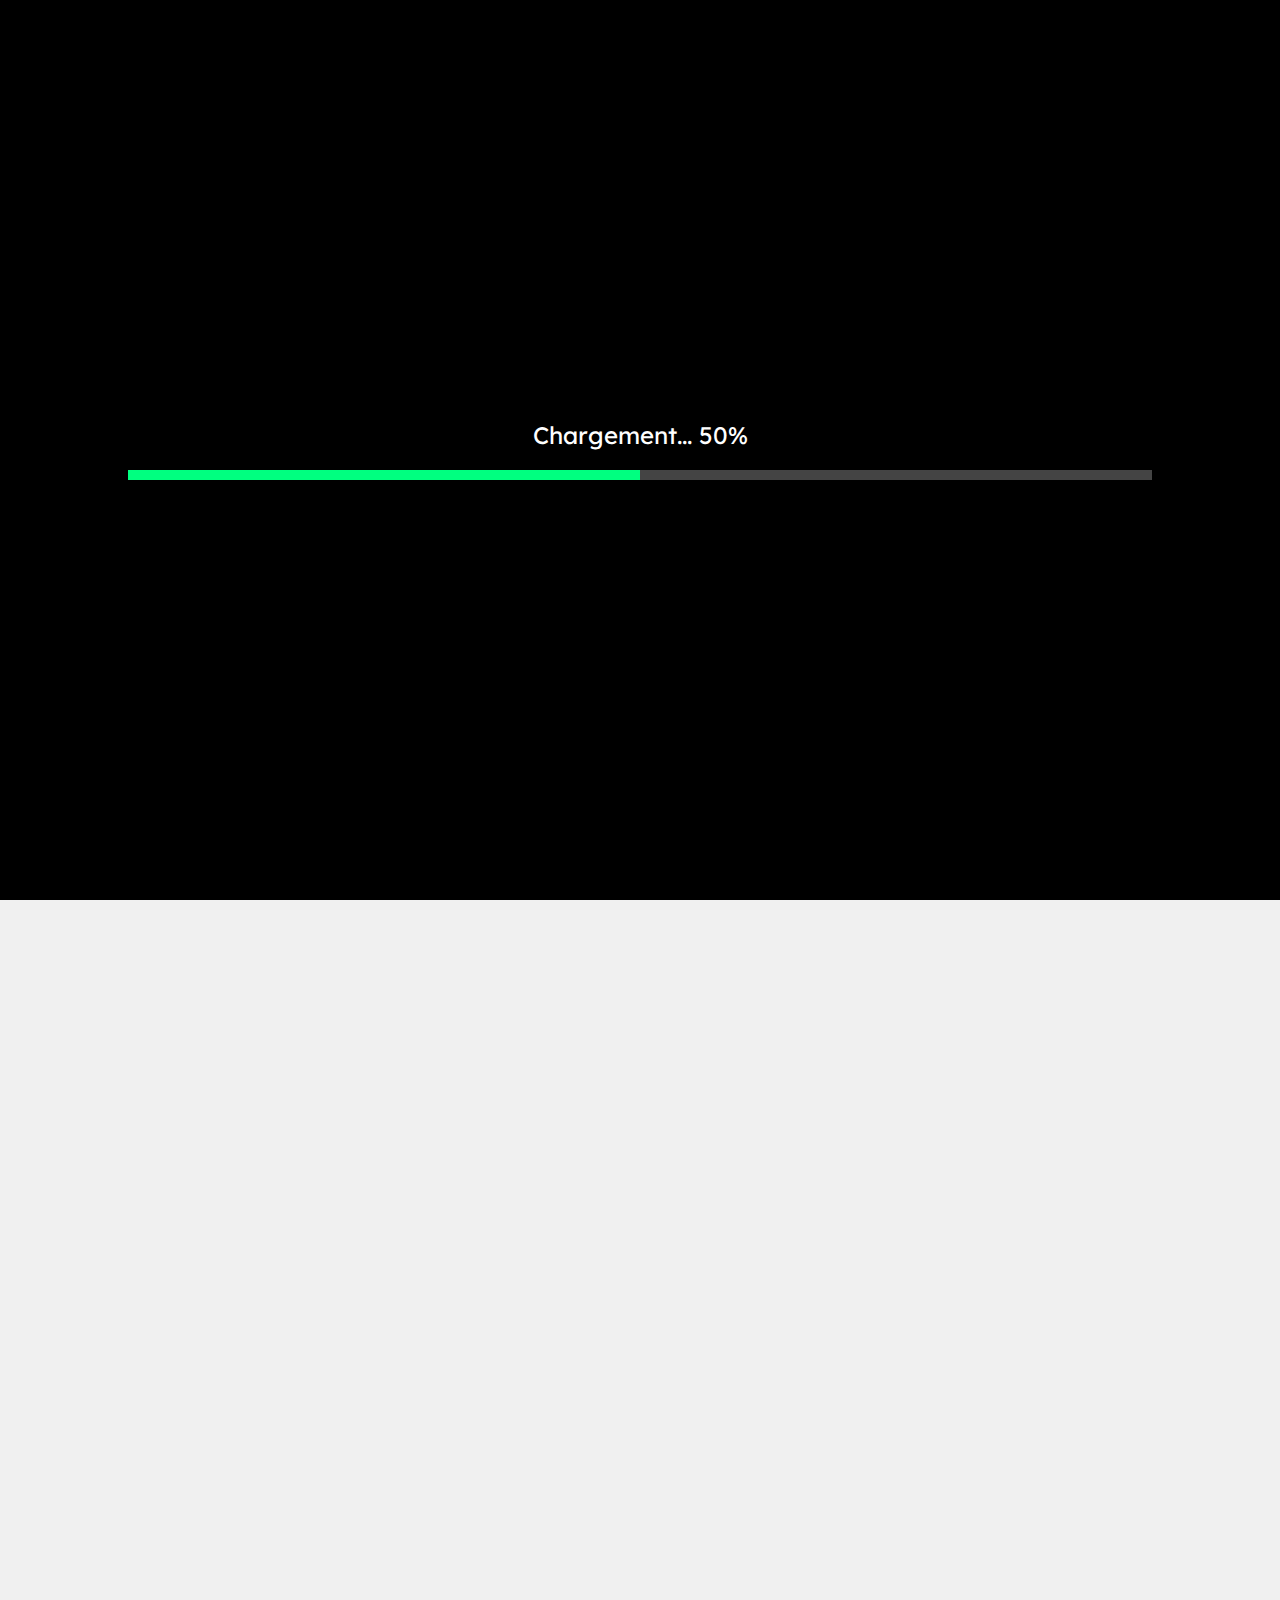
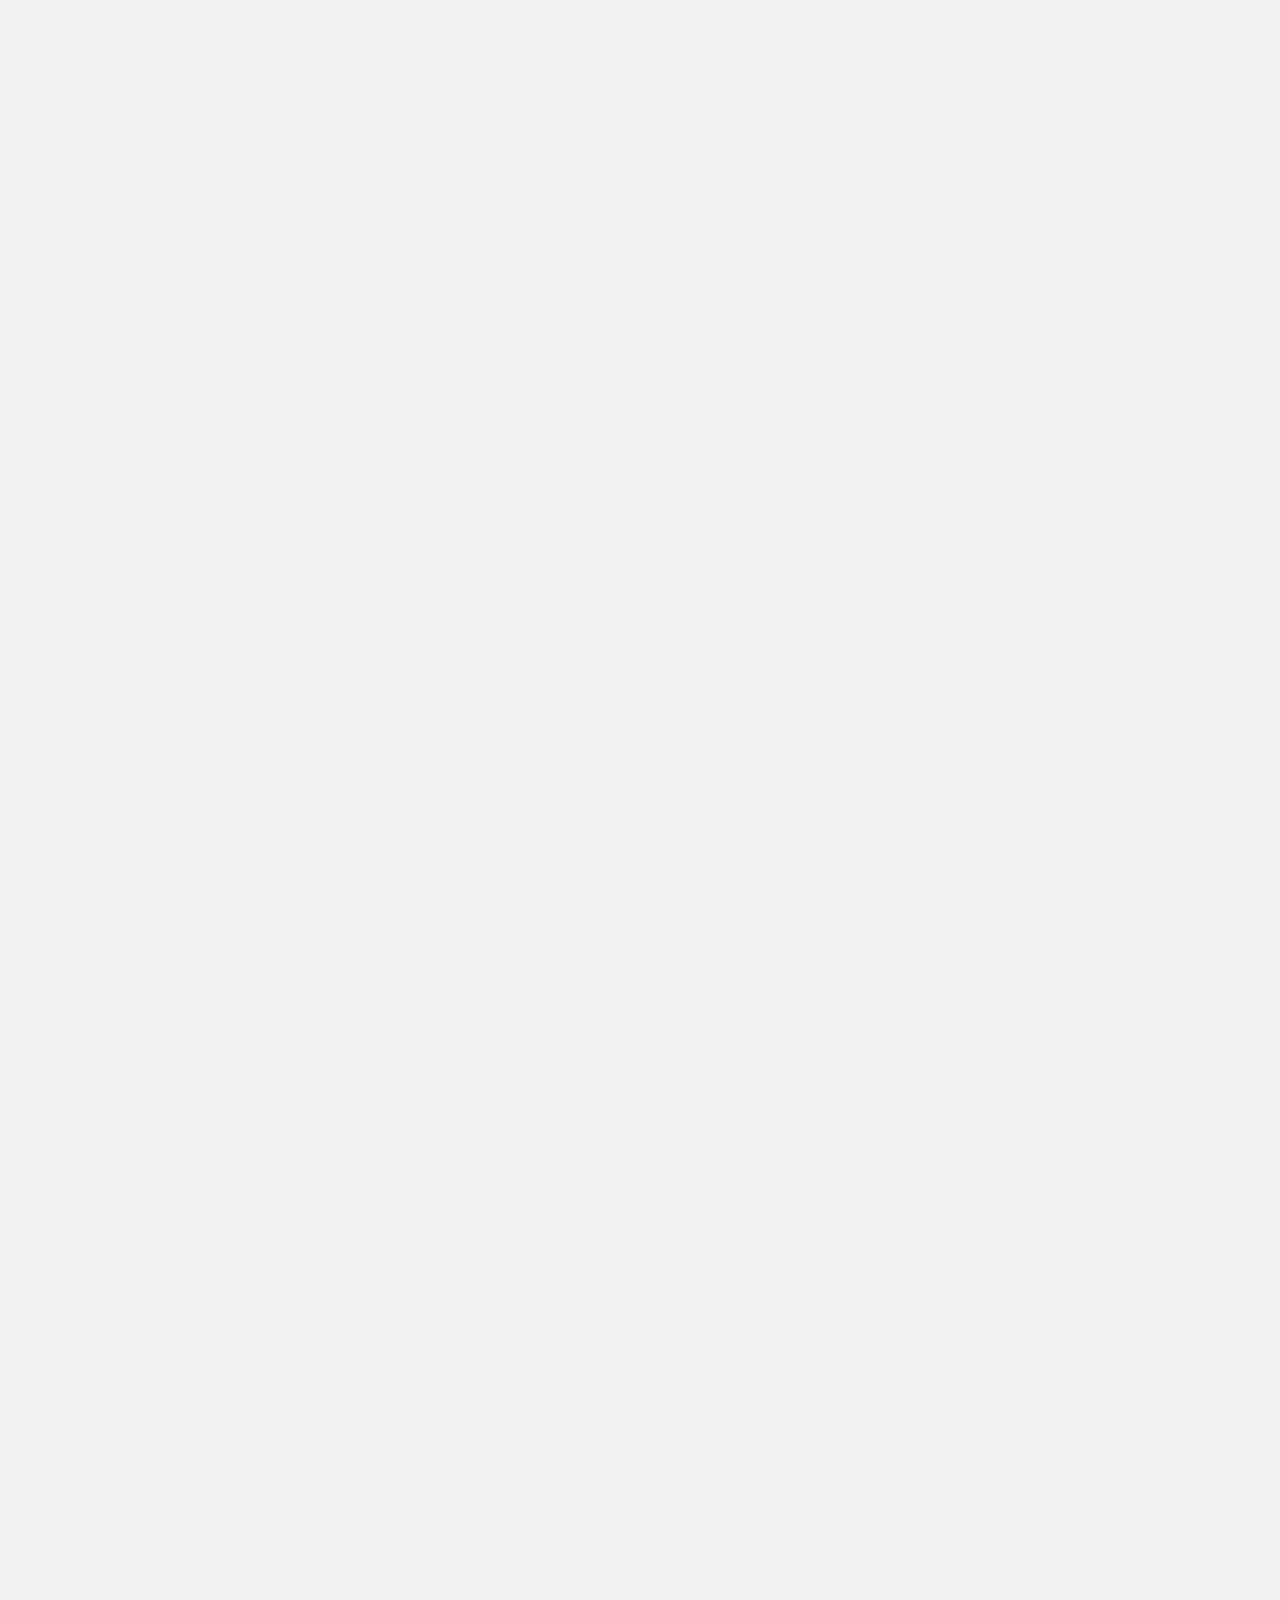
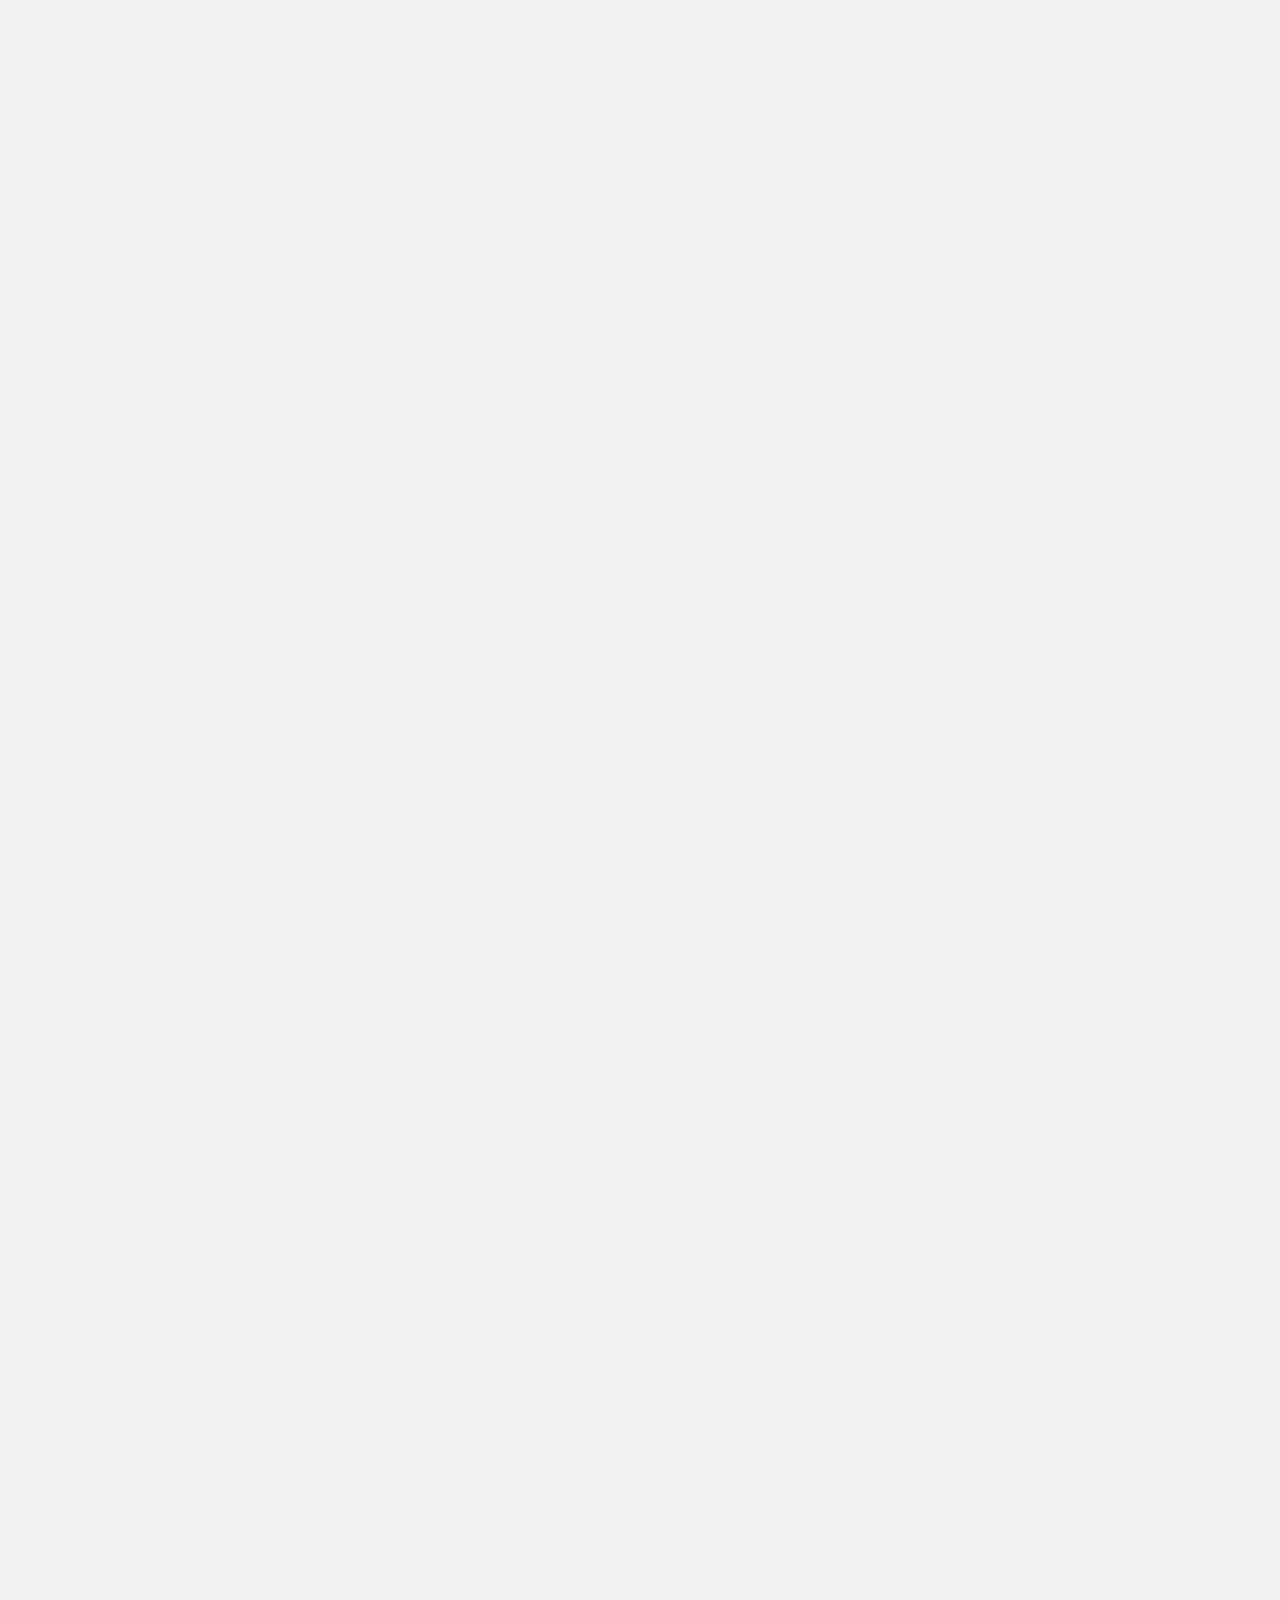
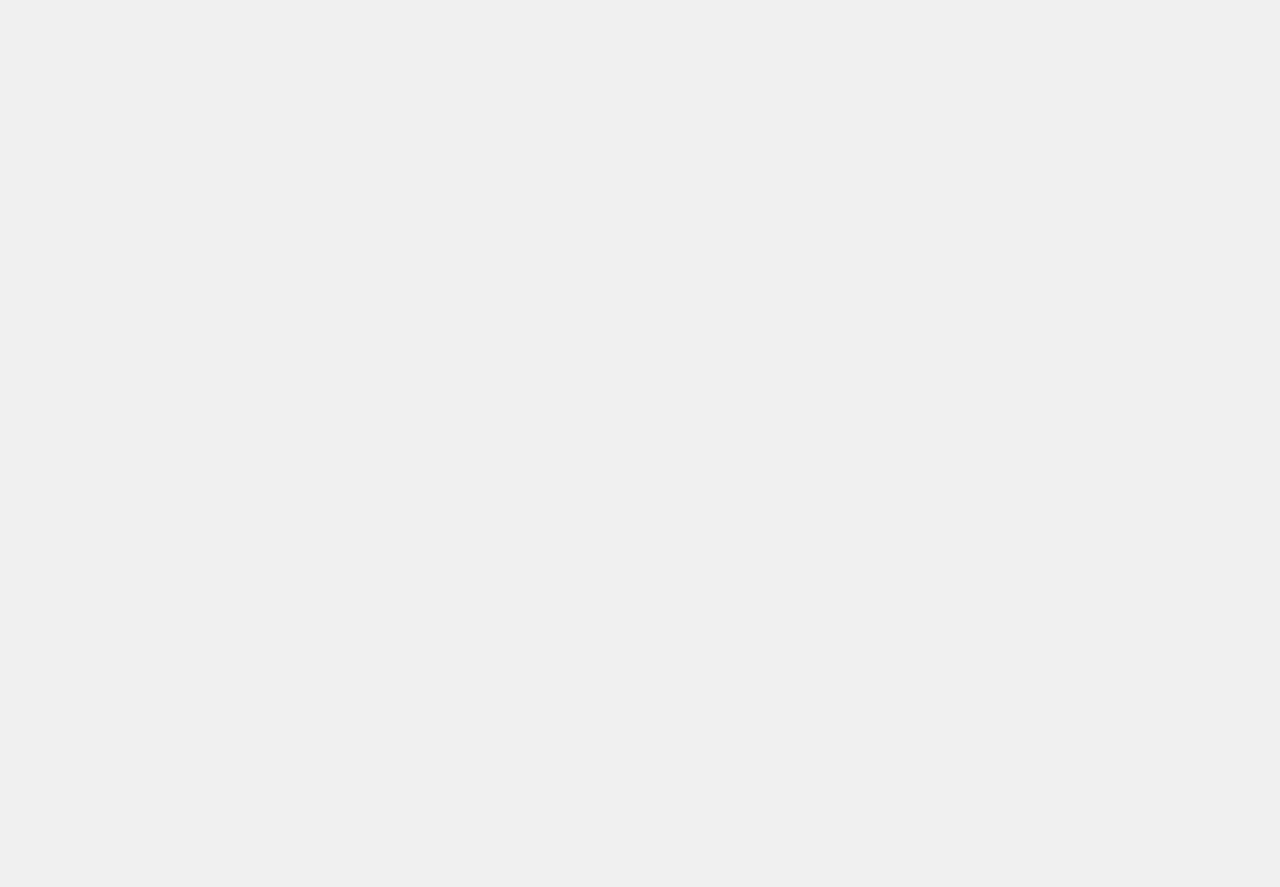
==== index.html @ e3a0e6e4 "Add: Initial commit of the Website" ====
<!DOCTYPE html>
<html lang="fr">
<head>
    <meta charset="UTF-8">
    <meta name="viewport" content="width=device-width, initial-scale=1.0">
    <title>Fraternity - Accueil</title>
    <link rel="stylesheet" href="style.css">
    <link href="https://fonts.googleapis.com/css2?family=Lexend:wght@400;700&display=swap" rel="stylesheet">
    <link href="https://cdnjs.cloudflare.com/ajax/libs/font-awesome/6.0.0-beta3/css/all.min.css" rel="stylesheet">
</head>
<body>
    <div class="loader">
        <div class="loading-text" id="loading-text">Chargement... 0%</div>
        <div class="loading-bar">
            <div class="loading-progress" id="loading-progress"></div>
        </div>
    </div>

    <header>
        <nav>
            <ul>
                <li><a href="index.html">Accueil</a></li>
                <li class ="dropdown">
                    <a href="javascript:void(0)" class="dropbtn">Réseaux<span class="arrow">v</span></a>
                    <div class="dropdown-content">
                        <a href="https://x.com/FRaternityGTA">Twitter</a>
                        <a href="https://www.youtube.com/@fraternityrp">YouTube</a>
                        <a href="https://discord.gg/fraternity">Discord</a>
                        <a href="https://www.tiktok.com/@fraternitygta?lang=fr">TikTok</a>
                    </div>
                </li>
                <li><a href="https://fraternity.tebex.io/">Boutique</a></li>
                <li><a href="patchnotes.html">Patch Notes <span class="new-indicator"></span></a></li>
                <li><a href="aides.html">Aides</a></li>
                <li><a href="https://top-serveurs.net/gta/frat">Votez pour nous !</a></li>
            </ul>
        </nav>
    </header>
    
    <main>
        <section id="video-section">
            <video id="bg-video" autoplay muted loop>
                <source src="frat.mp4" type="video/mp4">
                Votre navigateur ne supporte pas la vidéo.
            </video>
            <div class="home-content">
                <div class="home-text">
                    <h2 id="main-title">FRATERNITY V3</h2>
                    <p class="subtitle" id="subtitle">
                        <span class="hover-effect" id="create">Créez</span> - 
                        <span class="hover-effect" id="imagine">Imaginez</span> - 
                        <span class="hover-effect" id="play">Jouez</span>
                    </p>                    
                    <a href="https://discord.gg/fraternity" class="discord-button">DISCORD</a>
                </div>
                <div class="scroll-down">
                    <a href="#lore">V</a>
                </div>
            </div>
        </section>
        <section id="lore">
            <div class="lore-wrapper">
                <div class="lore-header">
                    <h1>Bienvenue à Fraternity</h1>
                    <p>FRaternity : Chronique d'une renaissance après le chaos</p>
                </div>
                <div class="lore-image">
                    <img src="image/jourgouv.png" alt="Image du Lore">
                </div>
                <div class="lore-text">
                    <p>FRaternity, autrefois une métropole <span class="green-text">florissante</span> et diversifiée, a vu sa prospérité bouleversée par la <span class="green-text">trahison</span> et la <span class="green-text">violence.</span> Nichée entre des collines majestueuses et une baie scintillante, la ville était le symbole d'une économie <span class="green-text">dynamique</span> et d'une riche diversité culturelle.</p>
                    <p>Le <span class="green-text">philantrope</span> Horacio Velasquez, qui avait initialement contribué à l'épanouissement de la ville, a révélé ses <span class="green-text">sombre</span> ambitions en orchestrant un <span class="green-text">coup d'État</span> sanglant contre les autorités de <span class="green-text">FRaternity</span>. Ce coup a plongé les quartiers d'affaires et culturels dans le <span class="green-text">chaos</span>, transformant la ville en un terrain de <span class="green-text">violence</span> et de <span class="green-text">criminalité</span>.</p>
                    <p>La réponse du <span class="green-text">gouvernement</span> français a été <span class="green-text">rapide</span> et <span class="green-text">impitoyable</span>. L'armée a été déployée pour rétablir l'ordre, et après des mois d'affrontements, une <span class="green-text">fragile paix</span> a été rétablie. Les quartiers ravagés ont commencé à se relever, mais la <span class="green-text">menace</span> de Velasquez, toujours en fuite, persiste.</p>
                    <p>Pour restaurer la <span class="green-text">stabilité</span>, le président Gautier a nommé de nouveaux <span class="green-text">dirigeants</span> intègres et <span class="green-text">expérimentés</span> pour remplacer ceux qui avaient été <span class="green-text">assassinés</span>. Ces nouveaux leaders ont mis en place des réformes substantielles pour <span class="green-text">renforcer</span> la sécurité, lutter contre la corruption et <span class="green-text">stabiliser</span> l'économie de la ville.</p>
                    <p>Dans un discours <span class="green-text">poignant</span>, le président Gautier a déclaré : "Nous tournons la page sur le sombre chapitre de notre histoire. Ensemble, nous <span class="green-text">reconstruirons</span> FRaternity, restaurerons son éclat et <span class="green-text">forgerons</span> un avenir de justice et de prospérité."</p>
                    <p>Alors que <span class="green-text">FRaternity</span> entame un nouveau chapitre, ses habitants se préparent à relever les défis de la reconstruction, avec l'espoir d'un <span class="green-text">avenir meilleur</span> malgré les cicatrices du passé.</p>
                </div>
            </div>
            <section id="features">
                <div class="feature-wrapper">
                    <div class="feature-box">
                        <img src="image/histoire.png" alt="Icone Histoire">
                        <h3>ÉCRIVEZ VOTRE PROPRE HISTOIRE...</h3>
                        <p>Et vivez-la avec toute la communauté de FRaternity! Créez des liens, fondez un groupe, grimpez les échelons : tout est possible ! Et n'oubliez pas, la seule limite au RP, c'est vous-même.</p>
                    </div>
                    <div class="feature-box">
                        <img src="image/event.png" alt="Icone Evènements">
                        <h3>DES ÉVÈNEMENTS RÉGULIERS</h3>
                        <p>Que vous fassiez partie de l'illégal ou du légal, des Aides sont organisés pour toutes et tous ! Le STAFF s'engage à donner aux citoyens tous le matériel nécessaire pour vos propres events !</p>
                    </div>
                </div>
                <div class="feature-wrapper">
                    <div class="feature-box">
                        <img src="image/metier.png" alt="Icone Métiers">
                        <h3>DES MÉTIERS LÉGAUX FRANÇAIS</h3>
                        <p>La Police Nationale, les médecins du SAMU, les Sapeurs-Pompiers. Des métiers d'exception pour vous protéger, vous soigner, vous secourir, vous aider dans votre vie quotidienne.</p>
                    </div>
                    <div class="feature-box">
                        <img src="image/veh.png" alt="Icone Véhicules">
                        <h3>DES VÉHICULES EXCLUSIFS</h3>
                        <p>Profitez de véhicules exclusifs au serveur, modélisés et développés pour vos yeux et votre expérience RP ! Retrouvez nos différents véhicules au concess, en occasion ou dans nos boutiques !</p>
                    </div>
                </div>
                <section id="why-choose">
                    <div class="why-header">
                        <h2>Pourquoi choisir Fraternity ?</h2>
                        <p>Pourquoi choisir notre serveur GTA RP FiveM ?</p>
                    </div>
                    <div class="why-content">
                        <p>Chers passionnés de GTA et de Roleplay,</p>
                        <p>Si vous êtes à la recherche d'une expérience immersive et unique dans l'univers de GTA RP, notre serveur est l'endroit idéal pour vous. Voici pourquoi vous devriez nous choisir :</p>
                        <ul>
                            <li class="why-item left">
                                <div class="why-text">
                                    <h3>1. Une Communauté Accueillante et Active</h3>
                                    <p>Nous sommes fiers de notre communauté chaleureuse et dynamique. Ici, chaque joueur est accueilli comme un membre de la famille. Que vous soyez un vétéran du RP ou un débutant, vous trouverez toujours du soutien et des partenaires de jeu prêts à partager des aventures inoubliables.</p>
                                    <h3>2. Des Règles Claires et Justes</h3>
                                    <p>Nos règles sont conçues pour garantir une expérience de jeu équilibrée et agréable pour tous. Nous nous engageons à maintenir un environnement respectueux où chacun peut s'amuser sans subir de comportements toxiques ou perturbateurs. Notre équipe de modération est réactive et impartiale, toujours prête à intervenir en cas de besoin.</p>
                                    <h3>3. Un Gameplay Immersif et Varié</h3>
                                    <p>Notre serveur offre une large gamme d'activités et de métiers pour satisfaire toutes les envies. Que vous souhaitiez être un policier dévoué, un médecin secouriste, un entrepreneur prospère, ou même un criminel audacieux, les possibilités sont infinies. Chaque rôle est soigneusement intégré pour offrir une immersion totale et réaliste.</p>
                                </div>
                                <div class="why-image">
                                    <img src="image/comm.png" alt="Communauté Accueillante et Gameplay">
                                </div>
                            </li>
                            <li class="why-item right">
                                <div class="why-image">
                                    <img src="image/aidess.png" alt="Aides et Développement">
                                </div>
                                <div class="why-text">
                                    <h3>4. Des Aides Réguliers et Exclusifs</h3>
                                    <p>Nous organisons régulièrement des Aides spéciaux qui enrichissent l'expérience de jeu et renforcent les liens au sein de la communauté. Qu'il s'agisse de compétitions, de fêtes de quartier, ou de missions scénarisées, il y a toujours quelque chose d'excitant à vivre sur notre serveur.</p>
                                    <h3>5. Un Développement Constant et Innovant</h3>
                                    <p>Nous sommes constamment à l'écoute de notre communauté pour améliorer et enrichir le serveur. Nos développeurs travaillent sans relâche pour ajouter de nouvelles fonctionnalités, corriger les bugs et proposer des mises à jour régulières. Vous pouvez compter sur nous pour garder le serveur à la pointe de l'innovation dans le monde de GTA RP.</p>
                                    <h3>6. Des Graphismes et Performances Optimisés</h3>
                                    <p>Nous avons optimisé notre serveur pour offrir les meilleures performances possibles, avec des graphismes améliorés et une stabilité remarquable. Vous pourrez profiter pleinement de vos sessions de jeu sans interruptions ou lag, même lors des moments les plus intenses.</p>
                                </div>
                            </li>
                        </ul>
                        <p>En conclusion, choisir notre serveur GTA RP, c'est rejoindre une aventure palpitante au sein d'une communauté soudée, où chaque jour apporte son lot de surprises et de défis. Nous avons hâte de vous accueillir et de partager avec vous des moments mémorables.</p>
                        <p>À très bientôt sur notre serveur !</p>
                        <p>L'équipe de Fraternity.</p>
                    </div>
                </section>               
            </section>            
        </section>
    </main>
    
    <footer>
        <p>&copy; 2024 Fraternity. Tous droits réservés. Développé par Zheeyr.</p>
    </footer>

    <button id="back-to-top" title="Retour en haut"><i class="fas fa-arrow-up"></i></button>
    <script src="script.js"></script>
</body>
</html>
---- style.css ----
html, body {
    font-family: 'Lexend', sans-serif;
    margin: 0;
    padding: 0;
    width: 100%;
    height: 100%;
    overflow-x: hidden;
    background-color: #f0f0f0;
    color: #333;
    scroll-behavior: smooth;
}

body {
    overflow-y: auto;
    overflow-x: hidden;
}

body, html {
    overflow-x: hidden;
}

header {
    background-color: rgba(51, 51, 51, 0);
    color: #fff;
    padding: 30px;
    text-align: center;
    position: fixed;
    top: 0;
    width: 100%;
    left: 0;
    right: 0;
    z-index: 1000;
    margin: 0;
}

nav ul {
    list-style-type: none;
    padding: 0;
    margin: 0;
}

nav ul li {
    display: inline;
    margin: 0 20px;
    position: relative;
}

nav ul li a {
    color: #fff;
    text-decoration: none;
    padding: 5px 0;
    position: relative;
}

nav ul li a::after {
    content: "";
    position: absolute;
    left: 0;
    right: 0;
    bottom: 0;
    height: 2px;
    background-color: #00ff80;
    opacity: 0;
    transform: scaleX(0);
    transition: opacity 0.3s, transform 0.3s;
}

nav ul li a:hover::after {
    opacity: 1;
    transform: scaleX(1);
}

main {
    margin: 0;
    padding: 80px 0 0;
    padding-top: 80px;
    position: relative;
    z-index: 2;
    display: flex;
    flex-direction: column;
    align-items: center;
    width: 100%; 
    box-sizing: border-box;
    overflow-x: hidden;
}


footer {
    background-color: rgba(51, 51, 51, 0);
    color: #fff;
    text-align: center;
    padding: 10px;
    position: relative;
    width: 100%;
    bottom: 0;
    z-index: 1000;
    box-sizing: border-box;
}

#home {
    position: relative;
    text-align: center;
    color: white;
    min-height: 100vh;
    margin: 0;
    padding: 0;
    overflow: hidden; 
    display: flex;
    flex-direction: column;
    justify-content: center;
}

.home-content {
    display: flex;
    flex-direction: column;
    justify-content: center;
    align-items: center;
    height: 100vh;
    box-sizing: border-box;
    animation: slideIn 1s ease-out;
    position: relative;
    z-index: 2;
}

.home-text {
    text-align: center;
}

.home-text h2 {
    font-size: 72px;
    margin: 0;
    color: white;
}

.home-text .subtitle {
    font-size: 36px;
    margin-top: 10px;
    color: white;
    z-index: 1000;
}

.home-video {
    display: flex;
    justify-content: center;
    align-items: center;
    z-index: 3;
}

.home-video video {
    width: 100%;
    height: auto;
    max-width: 100%;
    max-height: 100%;
}

#home::before {
    content: "";
    position: absolute;
    top: 0;
    left: 0;
    right: 0;
    bottom: 0;
    filter: blur(5px);
    z-index: 1;
}

.discord-button {
    font-size: 24px;
    margin-top: 20px;
    padding: 15px 30px;
    color: white;
    display: inline-block;
    background-color: rgba(0,0,0,0);
    text-decoration: none;
    border: 2px solid white; 
    border-radius: 30px;
    transition: background-color 0.3s ease, transform 0.3s ease, border-color 0.3s ease;
    text-align: center;
    position: relative;
    transform: translateY(-50%);
}

.discord-button:hover {
    background-color: rgb(23, 171, 135, 0.5);
    border-color: rgba(255, 255, 255, 1);
}

.discord-button:active
{
    background-color: rgba(255, 255, 255, 0.3);
    transform: scale(0.95);
}

.dropdown .dropbtn {
    cursor: pointer;
}

.dropdown .arrow {
    display: inline-block;
    margin-left: 5px;
    transition: transform 0.3s;
}

.dropdown-content {
    display: none;
    position: absolute;
    background-color: #333;
    min-width: 50px;
    top: 100%;
    left: 0;
    box-shadow: 0px 8px 16px 0px rgba(0,0,0,0.2);
    z-index: 1;
    width: auto;
    white-space: nowrap;
}

.dropdown-content a {
    color: white;
    padding: 12px 16px;
    text-decoration: none;
    display: block;
}

.dropdown-content a:hover {
    background-color: #575757;
}

.dropdown-content.show {
    display: block;
}

.dropdown .arrow.up {
    transform: rotate(180deg);
}

.dropdown:hover .dropdown-content {
    display: block;
}

.dropdown:hover .arrow {
    transform: rotate(180deg);
}

.dropdown .arrow {
    display: inline-block;
    margin-left: 5px;
    transition: transform 0.3s;
}

.new-indicator {
    display: inline-block;
    width: 10px;
    height: 10px;
    background-color: #03e775;
    border-radius: 50%;
    margin-left: 5px;
    position: relative;
    z-index: 2;
}

.new-indicator::before {
    content: '';
    position: absolute;
    top: 50%;
    left: 50%;
    width: 10px;
    height: 10px;
    margin-top: -7px;
    margin-left: -7px;
    border: 2px solid #00ff80;
    border-radius: 50%;
    opacity: 0;
    animation: pulse 1.5s infinite;
    pointer-events: none;
    z-index: 1;
}

.scroll-down {
    margin-top: 30px;
}

.scroll-down a {
    display: block;
    margin-top: 20px;
    font-size: 80px;
    color: white;
    text-decoration: none;
    animation: bounce 2s infinite;
    transition: color 0.3s ease-in-out;
}

.scroll-down a:hover {
    color: #00ff80;
}

.scroll-arrow {
    font-size: 45px;
    color: white;
    text-decoration: none;
    animation: bounce 2s infinite;
}

.scroll-arrow:hover {
    color: #00ff80;
}

#video-content {
    position: relative;
    text-align: center;
    color: white;
    height: 100vh;
    margin: 0;
    padding: 0;
    overflow: hidden;
    display: flex;
    flex-direction: column;
    justify-content: center;
    align-items: center;
}

#video-section {
    position: relative;
    text-align: center;
    color: white;
    min-height: 100vh;
    margin: 0;
    padding: 0;
    overflow: hidden;
    display: flex;
    flex-direction: column;
    justify-content: center;
    align-items: center;
    width: 100%;
    box-sizing: border-box;
}

#bg-video {
    position: fixed;
    top: 0;
    left: 0;
    width: 100%;
    height: 100%;
    object-fit: cover;
    z-index: -1;
    filter: blur(3px);
}

#lore {
    position: relative;
    background-color: #0f0f12;
    padding: 30px 10px;
    color: #fff;
    text-align: center;
    width: 90%;
    box-sizing: border-box;
    margin: 0 auto 50px auto;
    display: flex;
    flex-direction: column;
    align-items: center;
    border-radius: 20px;
    overflow: hidden;
    box-shadow: 0 0 10px rgba(0, 255, 128, 0.5), 0 0 20px rgba(0, 255, 128, 0.3);
}

#lore::before, #lore::after {
    content: '';
    position: absolute;
    width: 100%;
    height: 100%;
    border: 2px solid transparent;
    border-radius: 20px;
    box-sizing: border-box;
}

#lore::before {
    top: 0;
    left: 0;
    border-top: 2px solid #00ff80;
    border-left: 2px solid #00ff80;
    animation: borderAnimationTop 10s ease-in-out infinite;
}

#lore::after {
    bottom: 0;
    right: 0;
    border-bottom: 2px solid #00ff80;
    border-right: 2px solid #00ff80;
    animation: borderAnimationBottom 10s ease-in-out infinite;
}

@keyframes borderAnimationTop {
    0%, 25% {
        width: 0;
        height: 0;
    }
    50% {
        width: 100%;
        height: 0;
    }
    75%, 100% {
        width: 100%;
        height: 100%;
    }
}

@keyframes borderAnimationBottom {
    0%, 25% {
        width: 0;
        height: 0;
    }
    50% {
        width: 0;
        height: 100%;
    }
    75%, 100% {
        width: 100%;
        height: 100%;
    }
}

.lore-wrapper {
    max-width: 1200px;
    width: 100%;
    margin: 0 auto;
    box-sizing: border-box;
    padding: 20px;
    display: flex;
    flex-direction: column;
    align-items: center;
    border-radius: 20px;
}

.lore-header {
    margin-bottom: 30px;
    text-align: center;
}

.lore-header h1, .lore-header p {
    color: #ffffff;
}

.lore-content {
    width: 100%;
    max-width: 1200px;
    margin: 0 auto;
}

.lore-content p {
    font-size: 18px;
    line-height: 1.6;
}

.lore-content h2 {
    font-size: 48px;
    margin-bottom: 20px;
}

.lore-image {
    margin: 20px 0;
}

.lore-image img {
    max-width: 100%;
    height: auto;
    border-radius: 20px;
}

.lore-text {
    max-width: 800px;
    width: 100%;
    text-align: left;
    font-size: 18px;
    line-height: 1.6;
    color: #ffffff;
    margin: 0 auto;
}

.lore-text p {
    line-height: 1.6;
    margin-bottom: 20px;
}

.green-text {
    color: #00ff80;
}

/* PATCH NOTES  */

body.patchnotes {
    background-color: #0f0f12;
    color: #ffffff;
    font-family: 'Lexend', sans-serif;
    margin: 0;
    padding: 0;
}

#patch-notes {
    text-align: center;
}

.patch-intro {
    margin-bottom: 20px;
    font-size: 18px;
    max-width: 800px;
    margin: 0 auto 20px auto;
}

.patch-list {
    display: flex;
    flex-wrap: wrap;
    justify-content: center;
    gap: 20px;
}

.patch-item {
    background-color: rgb(34, 34, 34);
    padding: 20px;
    border-radius: 10px;
    width: 45%;
    max-width: 400px;
    text-align: left;
    box-shadow: 0 4px 8px rgba(0,0,0,0.1);
    display: flex;
    flex-direction: column;
    gap: 10px;
    overflow: hidden;
    cursor: pointer;
}

.patch-item img {
    width: 100%;
    border-radius: 10px;
    transition: transform 0.3s ease;
}

.patch-item:hover img {
    transform: scale(1.05);
}

.patch-item .meta {
    display: flex;
    align-items: center;
    font-size: 12px;
    color: #c9c9c9;
    text-transform: uppercase;
    font-weight: bold;
}

.patch-item .meta .dot {
    width: 4px;
    height: 4px;
    background-color: rgb(0, 255, 98);
    border-radius: 50%;
    margin: 0 10px;
}

.patch-item h2 {
    margin: 0;
    font-size: 20px;
    color: #ffffff;
}

.patch-item p {
    margin: 5px 0;
    color: #ffffff;
}

.highlight-green {
    background-color: #00ff00;
    color: #333;
    padding: 2px 4px;
    border-radius: 4px;
    display: inline-block;
}

.modal {
    display: none; 
    position: fixed; 
    z-index: 1000; 
    left: 0;
    top: 0;
    width: 100%;
    height: 100%;
    overflow: auto;
    background-color: rgba(0, 0, 0, 0.8);
    align-items: center;
    justify-content: center;
    padding: 20px;
    box-sizing: border-box;
    animation-duration: 0.3s;
    animation-fill-mode: both;
}

.modal-content {
    background-color: #181818;
    margin: auto;
    padding: 20px;
    border: 1px solid #004e11;
    width: 80%;
    max-width: 600px;
    border-radius: 10px;
    position: relative;
}

.green-text p {
    color: #00ff00;
}

.blue-text {
    color: rgb(0, 0, 94);
}

.white-text {
    color: #fff;
}

.red-text {
    color: #f00;
}


.intro-section {
    background-color: #0f0f12;
    text-align: center;
    color: white;
}

.intro-title {
    font-size: 48px;
    font-weight: bold;
    margin-bottom: 20px;
}

.intro-description {
    font-size: 18px;
    line-height: 1.6;
    max-width: 800px;
    margin: 0 auto;
    color: #ffffff;
}

body.aides {
    background-color: #1d1d1d;
    color: white;
    font-family: 'Lexend', sans-serif;
}

.help-section {
    max-width: 800px;
    margin: 0 auto;
}

.help-title {
    text-align: center;
    font-size: 36px;
    margin-bottom: 30px;
}

.accordion-header {
    background: #2d2d2d;
    color: #fff;
    cursor: pointer;
    padding: 15px;
    width: 100%;
    text-align: left;
    border: none;
    outline: none;
    transition: background 0.3s ease;
    position: relative;
    display: flex;
    justify-content: space-between;
    align-items: center;
    text-align: center;
}

.accordion-header:hover {
    background: #3d3d3d;
}

.accordion-header[aria-expanded="true"] {
    background: #444;
}

.icon {
    font-size: 20px;
    transition: transform 0.3s ease;
}

.accordion-header[aria-expanded="true"] .icon {
    transform: rotate(45deg);
}

.accordion-content {
    max-height: 0;
    overflow: hidden;
    transition: max-height 0.3s ease;
    background: #2d2d2d;
    padding: 0 15px;
}

.accordion-content p {
    margin: 15px 0;
}

.accordion-item .accordion-header[aria-expanded="true"] + .accordion-content {
    max-height: 200px;
    padding: 15px;
}

.accordion-content ul {
    list-style-type: disc;
    padding-left: 20px;
    margin: 10px 0;
}

.accordion-content ul ul {
    list-style-type: circle;
    padding-left: 20px;
}

.accordion-content ul ul ul {
    list-style-type: square;
    padding-left: 20px;
}

/* Barre de recherche */
.search-bar {
    display: flex;
    justify-content: center;
    margin-bottom: 20px;
}

.search-bar input {
    padding: 10px;
    font-size: 16px;
    border: 1px solid #ccc;
    border-radius: 5px 0 0 5px;
    width: 300px;
}

.search-bar button {
    padding: 10px;
    font-size: 16px;
    background-color: #333;
    color: white;
    border: 1px solid #333;
    border-radius: 0 5px 5px 0;
    cursor: pointer;
}

.search-bar button:hover {
    background-color: #555;
}

.help-discord {
    margin-top: 20px;
    text-align: center;
}

.help-discord a {
    display: inline-block;
    padding: 10px 20px;
    background-color: #7289da;
    color: white;
    text-decoration: none;
    border-radius: 5px;
    transition: background-color 0.3s ease;
}

.help-discord a:hover {
    background-color: #5b6eae;
}

#back-to-top {
    display: none;
    position: fixed;
    bottom: 20px;
    right: 20px;
    z-index: 100;
    border: none;
    outline: none;
    background-color: #333;
    color: white;
    cursor: pointer;
    padding: 10px;
    border-radius: 5px;
    font-size: 18px;
    transition: opacity 0.3s, transform 0.3s;
}

#back-to-top:hover {
    background-color: #555;
    transform: scale(1.1);
}

#back-to-top i {
    font-size: 18px;
}

@keyframes modalFadeIn {
    from {
        opacity: 0;
        transform: translateY(-50px);
    }
    to {
        opacity: 1;
        transform: translateY(0);
    }
}

@keyframes modalFadeOut {
    from {
        opacity: 1;
        transform: translateY(0);
    }
    to {
        opacity: 0;
        transform: translateY(-50px);
    }
}


.modal-background {
    position: absolute;
    top: 0;
    left: 0;
    right: 0;
    bottom: 0;
    background-size: cover;
    background-position: center;
    filter: blur(10px);
    z-index: -1;
}

.modal-image {
    width: 100%;
    max-height: 300px;
    object-fit: cover;
    margin-bottom: 20px;
}

.modal.show {
    display: flex;
    animation-name: modalFadeIn;
}

.modal.hide {
    animation-name: modalFadeOut;
}

.close {
    color: #aaa;
    float: right;
    font-size: 28px;
    font-weight: bold;
}

.close:hover,
.close:focus {
    color: black;
    text-decoration: none;
    cursor: pointer;
}

.underline-green {
    text-decoration: underline;
    text-decoration-color: #00ff00;
    text-decoration-thickness: 2px;
}

.loader {
    position: fixed;
    top: 0;
    left: 0;
    width: 100%;
    height: 100%;
    background-color: rgb(0, 0, 0);
    display: flex;
    justify-content: center;
    align-items: center;
    flex-direction: column;
    z-index: 9999;
    opacity: 1;
    transition: opacity 1s ease;
}

.loader.hidden {
    opacity: 0;
}
.loading-text {
    font-size: 24px;
    color: white;
    margin-bottom: 20px;
}

.loading-bar {
    width: 80%;
    height: 10px;
    background-color: #444;
    position: relative;
    overflow: hidden;
}

.loading-progress {
    height: 100%;
    width: 0;
    background-color: #00ff80;
    transition: width 0.1s ease-in-out;
}

#main-title {
    opacity: 0;
    transform: translateX(-100%);
    animation: fadeInSlideRight 3s forwards;
}

#subtitle {
    opacity: 0;
    transform: translateY(100%);
    animation: fadeInSlideUp 3s forwards;
    animation-delay: 1s;
}

.hover-effect {
    transition: color 0.3s ease, box-shadow 0.3s ease;
}

#subtitle .hover-effect:hover#create {
    color: blue;
    text-shadow: 0 0 5px #00004b80, 0 0 10px #00004b80, 0 0 15px #00004b80, 0 0 20px #00004b80;
}

#subtitle .hover-effect:hover#imagine {
    color: white;
    text-shadow: 0 0 5px rgba(255, 255, 255, 1), 0 0 10px rgba(255, 255, 255, 1), 0 0 15px rgba(255, 255, 255, 1), 0 0 20px rgba(255, 255, 255, 1);
}

#subtitle .hover-effect:hover#play {
    color: red;
    text-shadow: 0 0 5px #8a010180, 0 0 10px #8a010180, 0 0 15px #8a010180, 0 0 20px #8a010180;
}

#features {
    padding: 50px 0;
    background-color: #0f0f12;
    color: #fff;
    text-align: center;
    width: 90%;
    box-sizing: border-box;
    margin: 0 auto;
    display: flex;
    flex-direction: column;
    align-items: center;
    border-radius: 20px;
    overflow: hidden;
}


.feature-wrapper {
    display: flex;
    flex-wrap: wrap;
    justify-content: space-around;
    margin: 20px 0;
}

.feature-box {
    background-color: #1a1a1d;
    padding: 20px;
    margin: 10px;
    border-radius: 10px;
    width: 45%;
    box-sizing: border-box;
}

.feature-box img {
    width: 120px;
    height: 120px;
    margin-bottom: 5px;
}

.feature-box h3 {
    font-size: 20px;
    margin-bottom: 5px;
    text-transform: uppercase;
}

.feature-box p {
    font-size: 16px;
    line-height: 1.5;
}

#why-choose {
    background-color: #1a1a1d;
    padding: 50px 20px;
    color: #fff;
    text-align: left;
    width: 90%;
    box-sizing: border-box;
    margin: 50px auto;
    border-radius: 20px;
    box-shadow: 0 0 15px rgba(0, 0, 0, 0.5);
}

.why-header {
    text-align: center;
    margin-bottom: 30px;
}

.why-header h2 {
    font-size: 36px;
    margin-bottom: 10px;
}

.why-header p {
    font-size: 20px;
}

.why-content {
    font-size: 18px;
    line-height: 1.6;
}

.why-content ul {
    list-style-type: none;
    padding: 0;
}

.why-content ul li.why-item {
    display: flex;
    flex-direction: row;
    margin-bottom: 40px;
    align-items: center;
}

.why-content ul li.why-item.left .why-text {
    order: 1;
    margin-right: 20px;
    flex: 2;
}

.why-content ul li.why-item.left .why-image {
    order: 2;
    flex: 1;
}

.why-content ul li.why-item.right .why-text {
    order: 2;
    margin-left: 20px;
    flex: 2;
}

.why-content ul li.why-item.right .why-image {
    order: 1;
    flex: 1;
}

.why-text h3 {
    font-size: 24px;
    margin-bottom: 5px;
    color: #00ff80;
}

.why-image img {
    max-width: 100%;
    height: auto;
    border-radius: 10px;
}


@media (max-width: 768px) {
    .feature-box {
        width: 100%;
    }
}

@keyframes fadeInSlideUp {
    0% {
        opacity: 0;
        transform: translateY(100%);
    }
    100% {
        opacity: 1;
        transform: translateY(0);
    }
}

@keyframes fadeInSlideRight {
    0% {
        opacity: 0;
        transform: translateX(-100%);
    }
    100% {
        opacity: 1;
        transform: translateX(0);
    }
}

@keyframes loading {
    from {
        width: 0;
    }
    to {
        width: 100%;
    }
}

@keyframes pulse {
    0% {
        transform: scale(1);
    }
    50% {
        transform: scale(1.5);
        opacity: 0.5;
    }
    100% {
        transform: scale(1);
        opacity: 1;
    }
}

@keyframes slideIn {
    from {
        transform: translateX(-100%);
        opacity: 0;
    }
    to {
        transform: translateX(0);
        opacity: 1;
    }
}

@keyframes slideUp {
    from {
        transform: translateY(100%);
        opacity: 0;
    }
    to {
        transform: translateY(0);
        opacity: 1;
    }
}

@keyframes fadeInOverlay {
    from {
        opacity: 0;
    }
    to {
        opacity: 0.3;
    }
}

@keyframes bounce {
    0%, 20%, 50%, 80%, 100% {
        transform: translateY(0);
    }
    40% {
        transform: translateY(-10px);
    }
    60% {
        transform: translateY(-5px);
    }
}
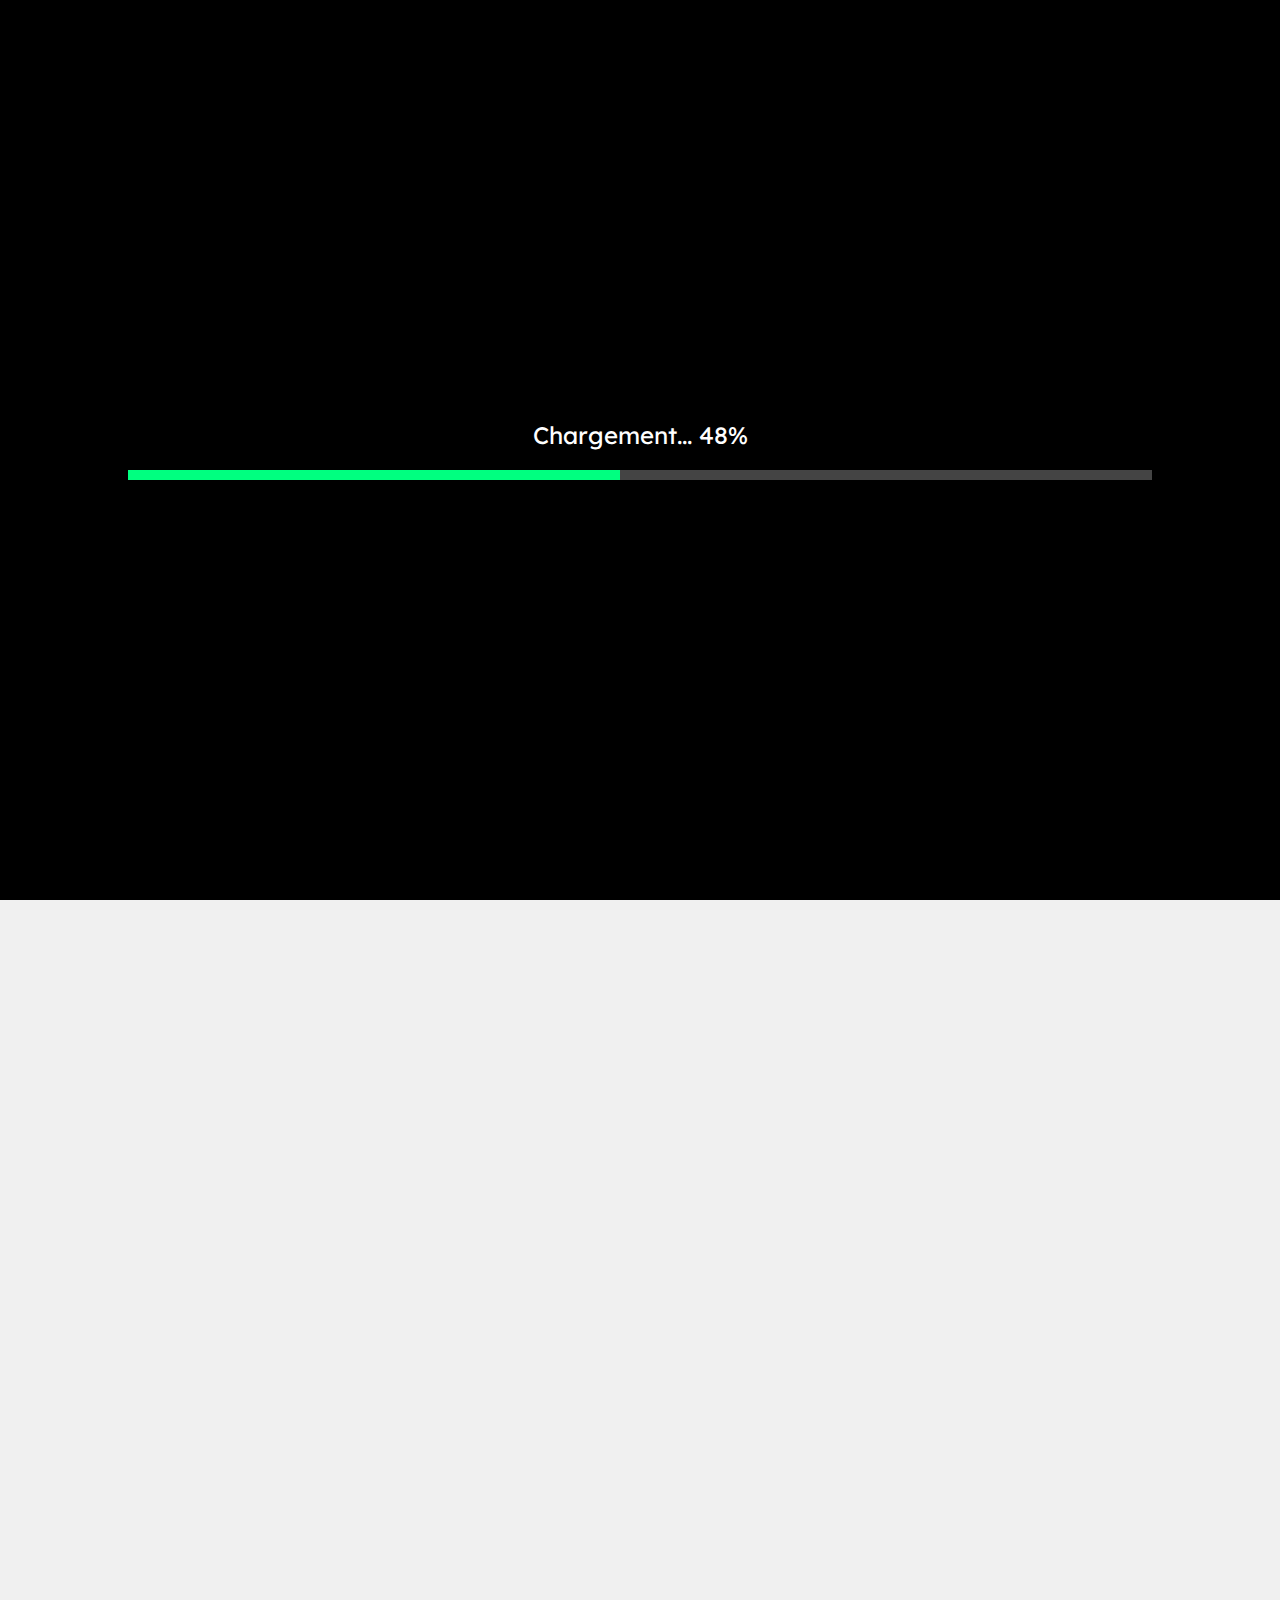
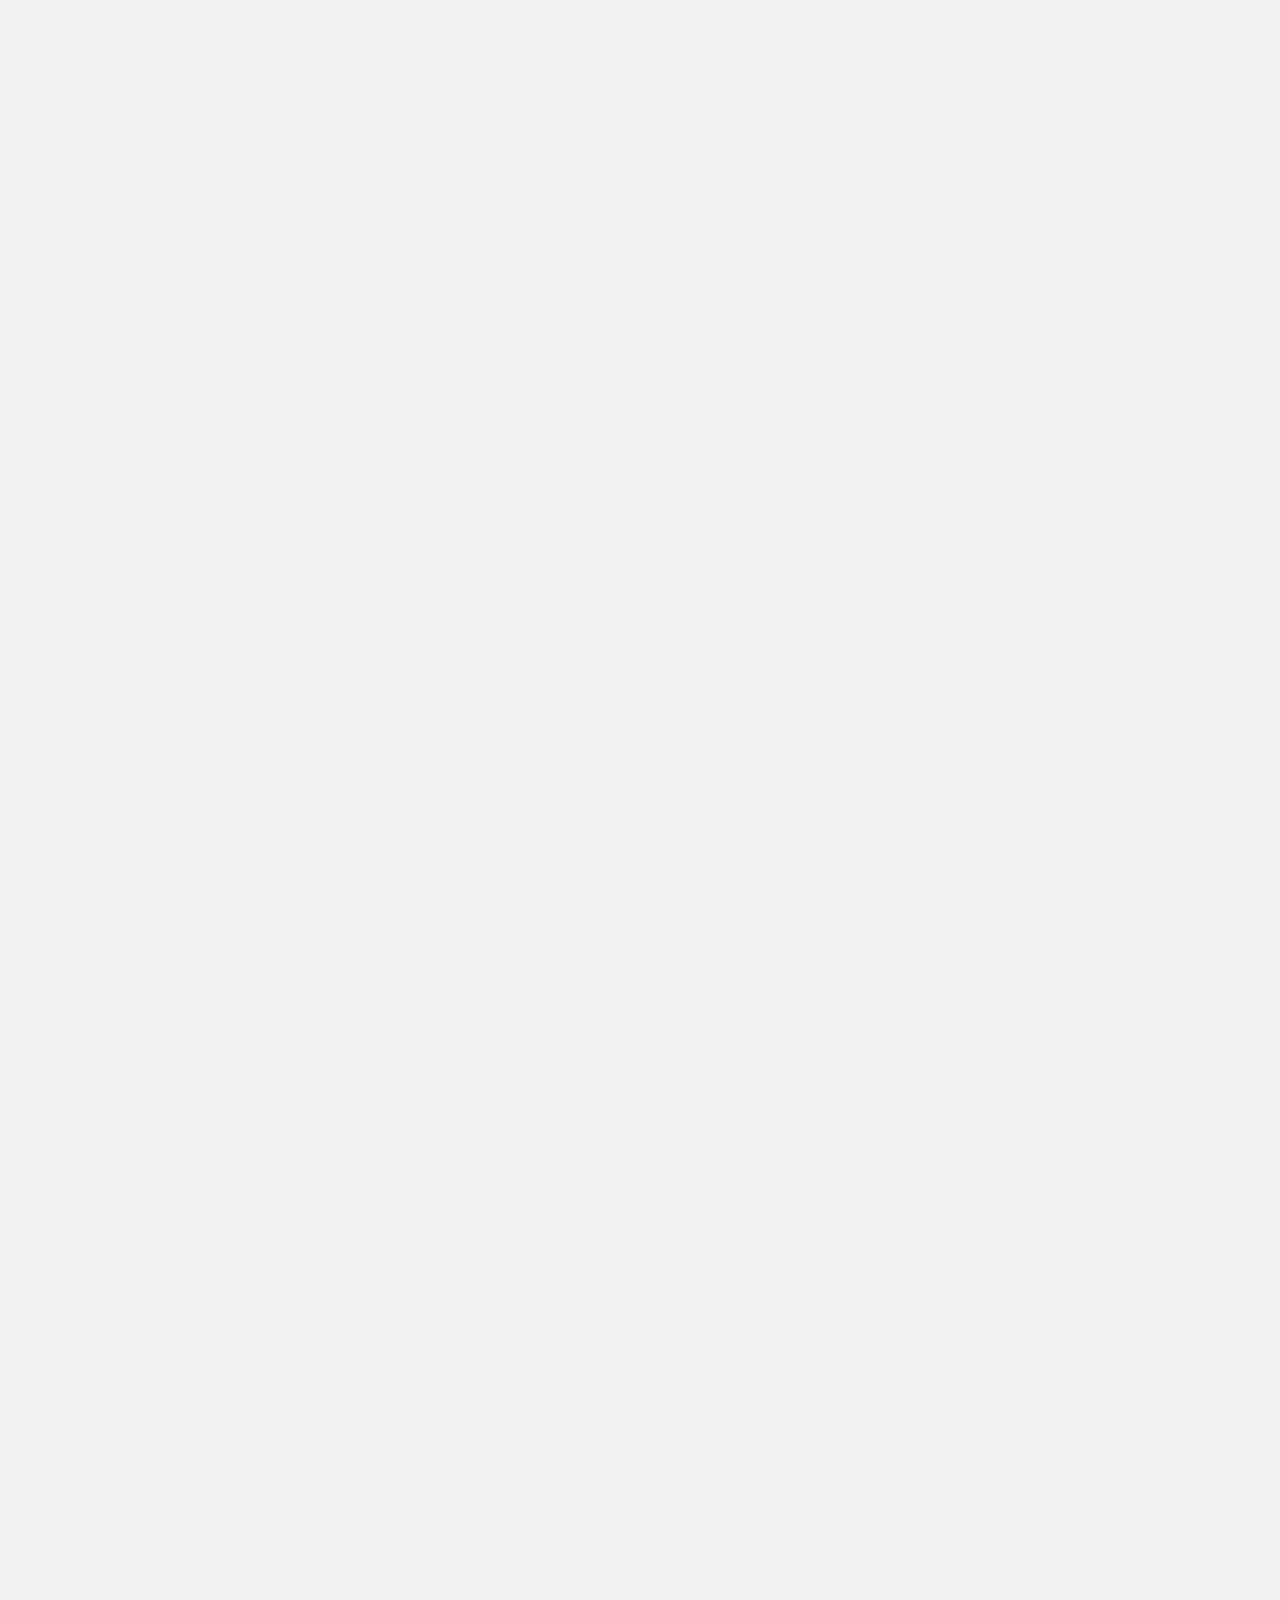
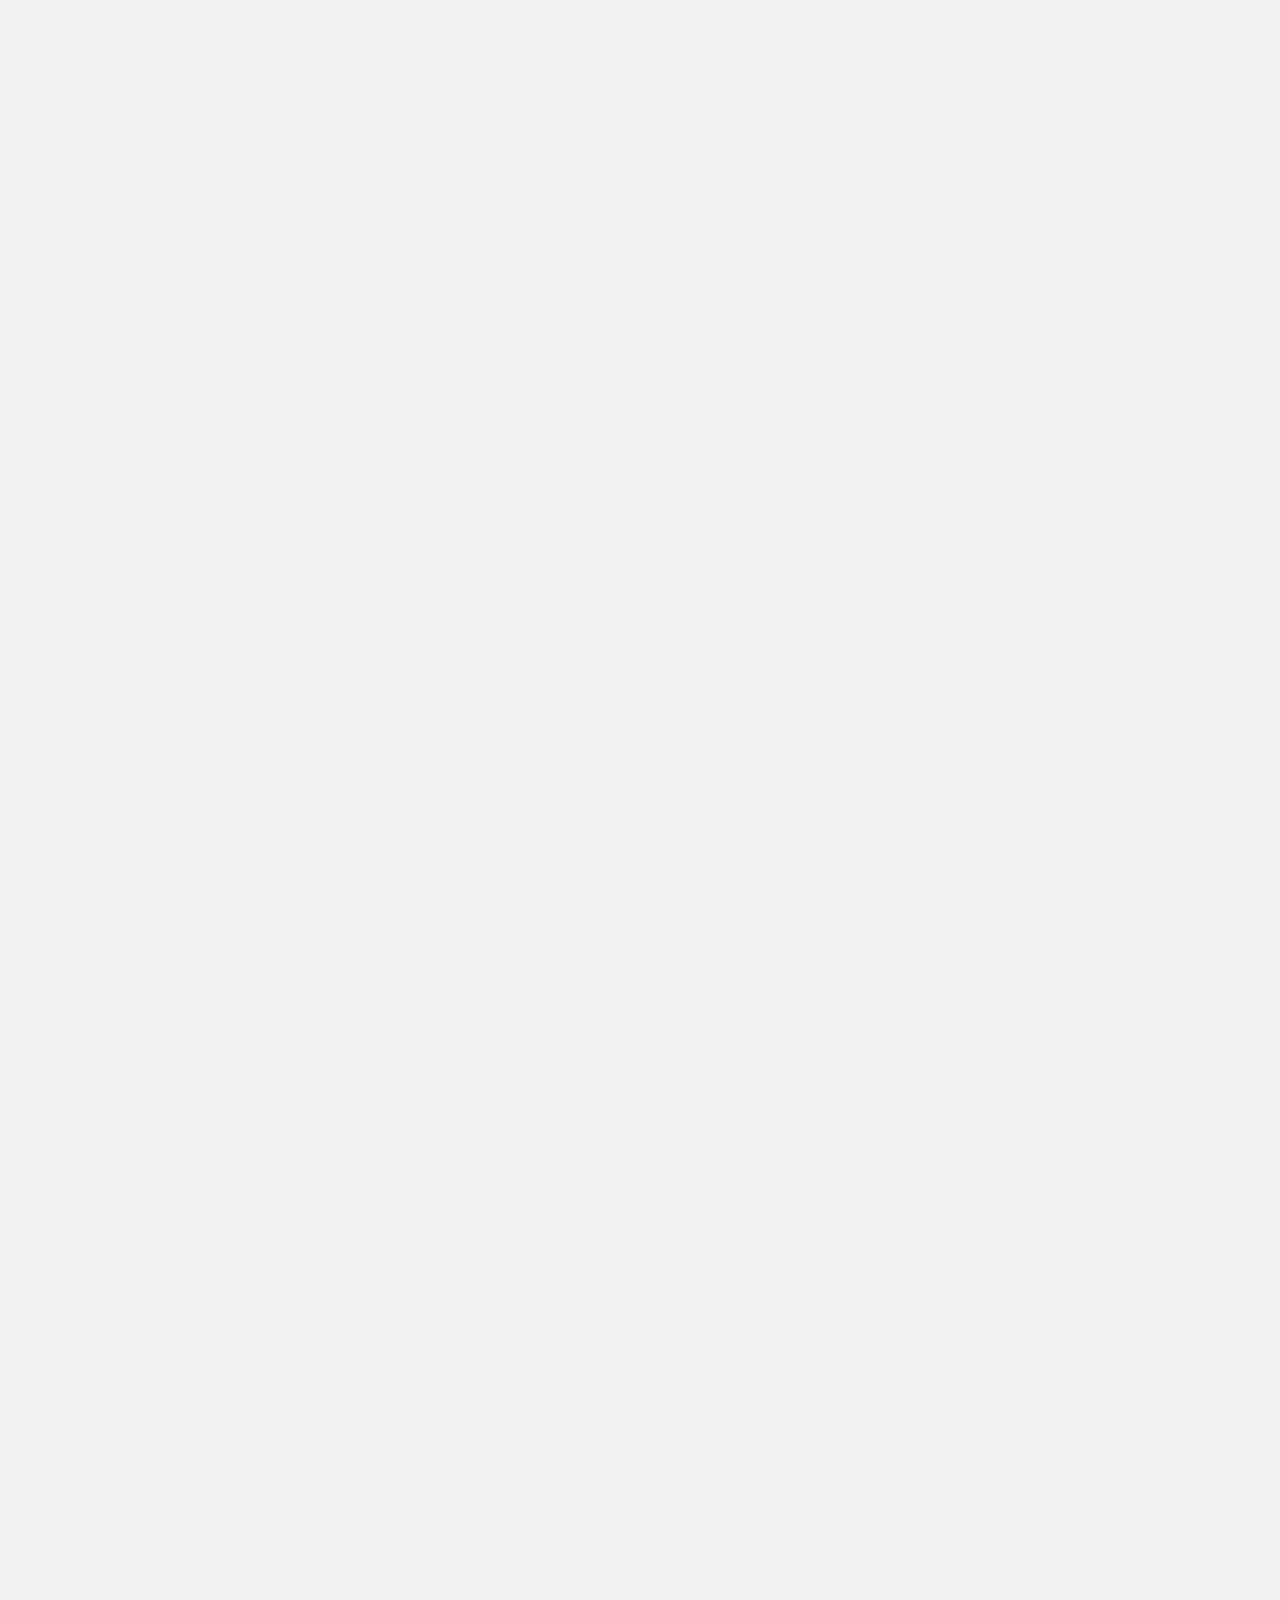
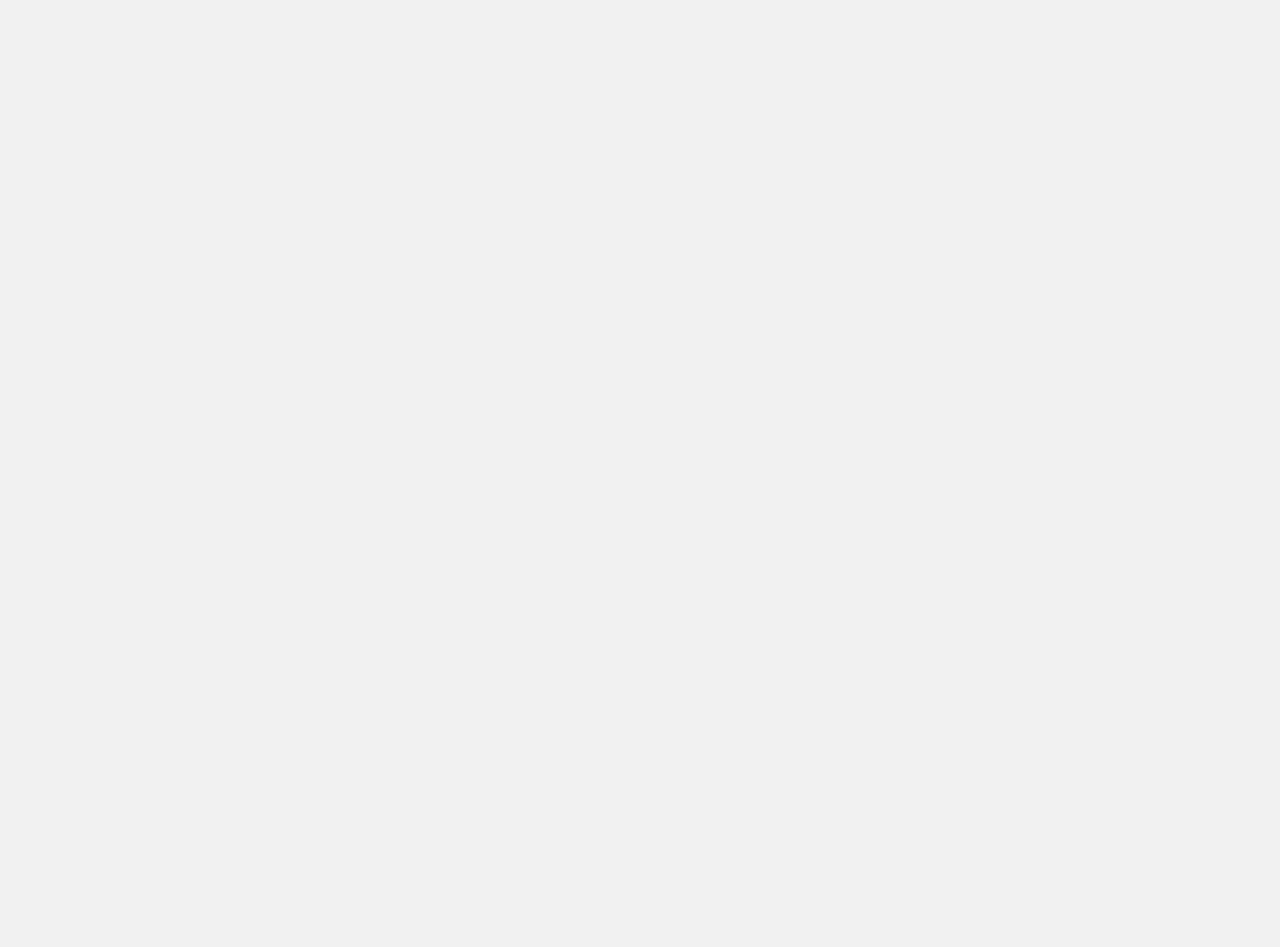
==== commit c38a4ece: "Fix: Opening links in Header of Socials in new window" ====
--- a/index.html
+++ b/index.html
@@ -23,10 +23,10 @@
                 <li class ="dropdown">
                     <a href="javascript:void(0)" class="dropbtn">Réseaux<span class="arrow">v</span></a>
                     <div class="dropdown-content">
-                        <a href="https://x.com/FRaternityGTA">Twitter</a>
-                        <a href="https://www.youtube.com/@fraternityrp">YouTube</a>
-                        <a href="https://discord.gg/fraternity">Discord</a>
-                        <a href="https://www.tiktok.com/@fraternitygta?lang=fr">TikTok</a>
+                        <a href="https://x.com/FRaternityGTA" target="_blank">Twitter</a>
+                        <a href="https://www.youtube.com/@fraternityrp" target="_blank">YouTube</a>
+                        <a href="https://discord.gg/fraternity" target="_blank">Discord</a>
+                        <a href="https://www.tiktok.com/@fraternitygta?lang=fr" target="_blank">TikTok</a>
                     </div>
                 </li>
                 <li><a href="https://fraternity.tebex.io/">Boutique</a></li>
--- a/style.css
+++ b/style.css
@@ -1159,4 +1159,195 @@
     60% {
         transform: translateY(-5px);
     }
+}
+
+@media screen and (min-width: 1025px) {
+    header {
+        padding: 20px;
+        position: relative;
+    }
+}
+
+@media screen and (max-width: 1024px) {
+    header {
+        padding: 20px;
+        position: relative;
+    }
+
+    .home-text h2 {
+        font-size: 48px;
+    }
+    
+    nav ul {
+        display: flex;
+        flex-direction: column;
+        align-items: center;
+    }
+
+    nav ul li {
+        margin: 10px 0;
+        display: block;
+        text-align: center;
+    }
+
+    main {
+        padding-top: 60px;
+    }
+
+    .patch-item {
+        width: 90%;
+    }
+
+    .patch-intro {
+        font-size: 16px;
+        max-width: 90%;
+    }
+
+    .modal-content {
+        width: 90%;
+        max-width: 500px;
+    }
+
+    .help-section {
+        padding: 20px;
+    }
+
+    .help-title {
+        font-size: 30px;
+    }
+
+    .accordion-header {
+        font-size: 18px;
+    }
+
+    .accordion-content {
+        font-size: 16px;
+    }
+
+    #lore, #features, #why-choose {
+        width: 95%;
+        padding: 20px;
+    }
+
+    .feature-box {
+        width: 45%;
+    }
+}
+
+@media screen and (max-width: 768px) {
+    header {
+        padding: 15px;
+        position: relative;
+    }
+
+    nav ul {
+        display: flex;
+        flex-direction: column;
+        align-items: center;
+    }
+
+    nav ul li {
+        margin: 8px 0;
+        display: block;
+        text-align: center;
+    }
+
+    main {
+        padding-top: 50px;
+    }
+
+    .patch-item {
+        width: 100%;
+    }
+
+    .patch-intro {
+        font-size: 14px;
+        max-width: 100%;
+    }
+
+    .modal-content {
+        width: 95%;
+        max-width: 400px;
+    }
+
+    .help-section {
+        padding: 15px;
+    }
+
+    .help-title {
+        font-size: 24px;
+    }
+
+    .accordion-header {
+        font-size: 16px;
+    }
+
+    .accordion-content {
+        font-size: 14px;
+    }
+
+    #lore, #features, #why-choose {
+        width: 100%;
+        padding: 15px;
+    }
+
+    .feature-box {
+        width: 100%;
+    }
+
+    .why-content ul li.why-item {
+        flex-direction: column;
+        align-items: flex-start;
+    }
+
+    .why-content ul li.why-item.left .why-text, 
+    .why-content ul li.why-item.right .why-text {
+        margin: 0 0 10px 0;
+        order: 2;
+    }
+
+    .why-content ul li.why-item.left .why-image, 
+    .why-content ul li.why-item.right .why-image {
+        order: 1;
+    }
+}
+
+@media screen and (max-width: 428px) {
+    header {
+        padding: 10px;
+    }
+
+    nav ul {
+        display: flex;
+        flex-direction: column;
+        align-items: center;
+    }
+
+    nav ul li {
+        margin: 5px 0;
+        display: block;
+        text-align: center;
+    }
+
+    .home-content {
+        padding: 20px;
+    }
+
+    .home-text h2 {
+        font-size: 48px;
+    }
+
+    .home-text .subtitle {
+        font-size: 24px;
+    }
+
+    .discord-button {
+        font-size: 18px;
+        padding: 10px 20px;
+        border-radius: 20px;
+    }
+
+    .scroll-down a {
+        font-size: 40px;
+    }
 }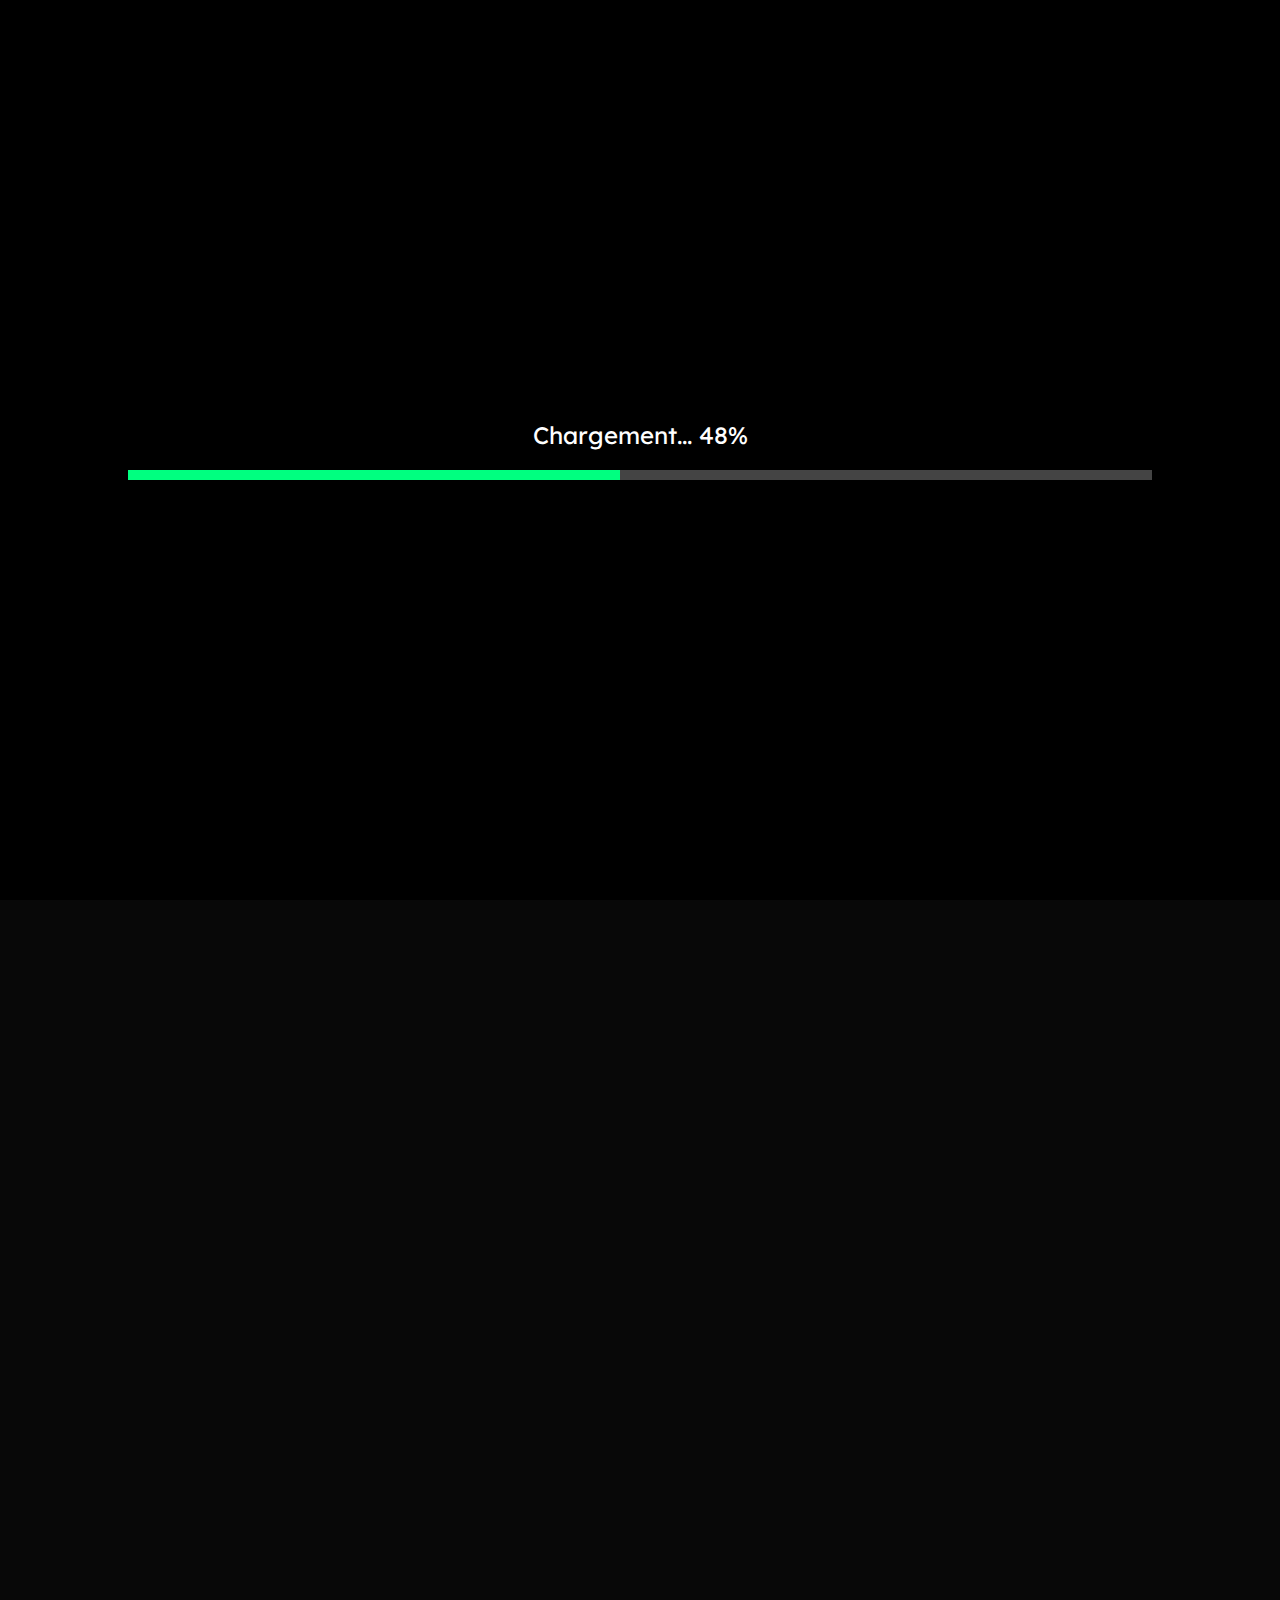
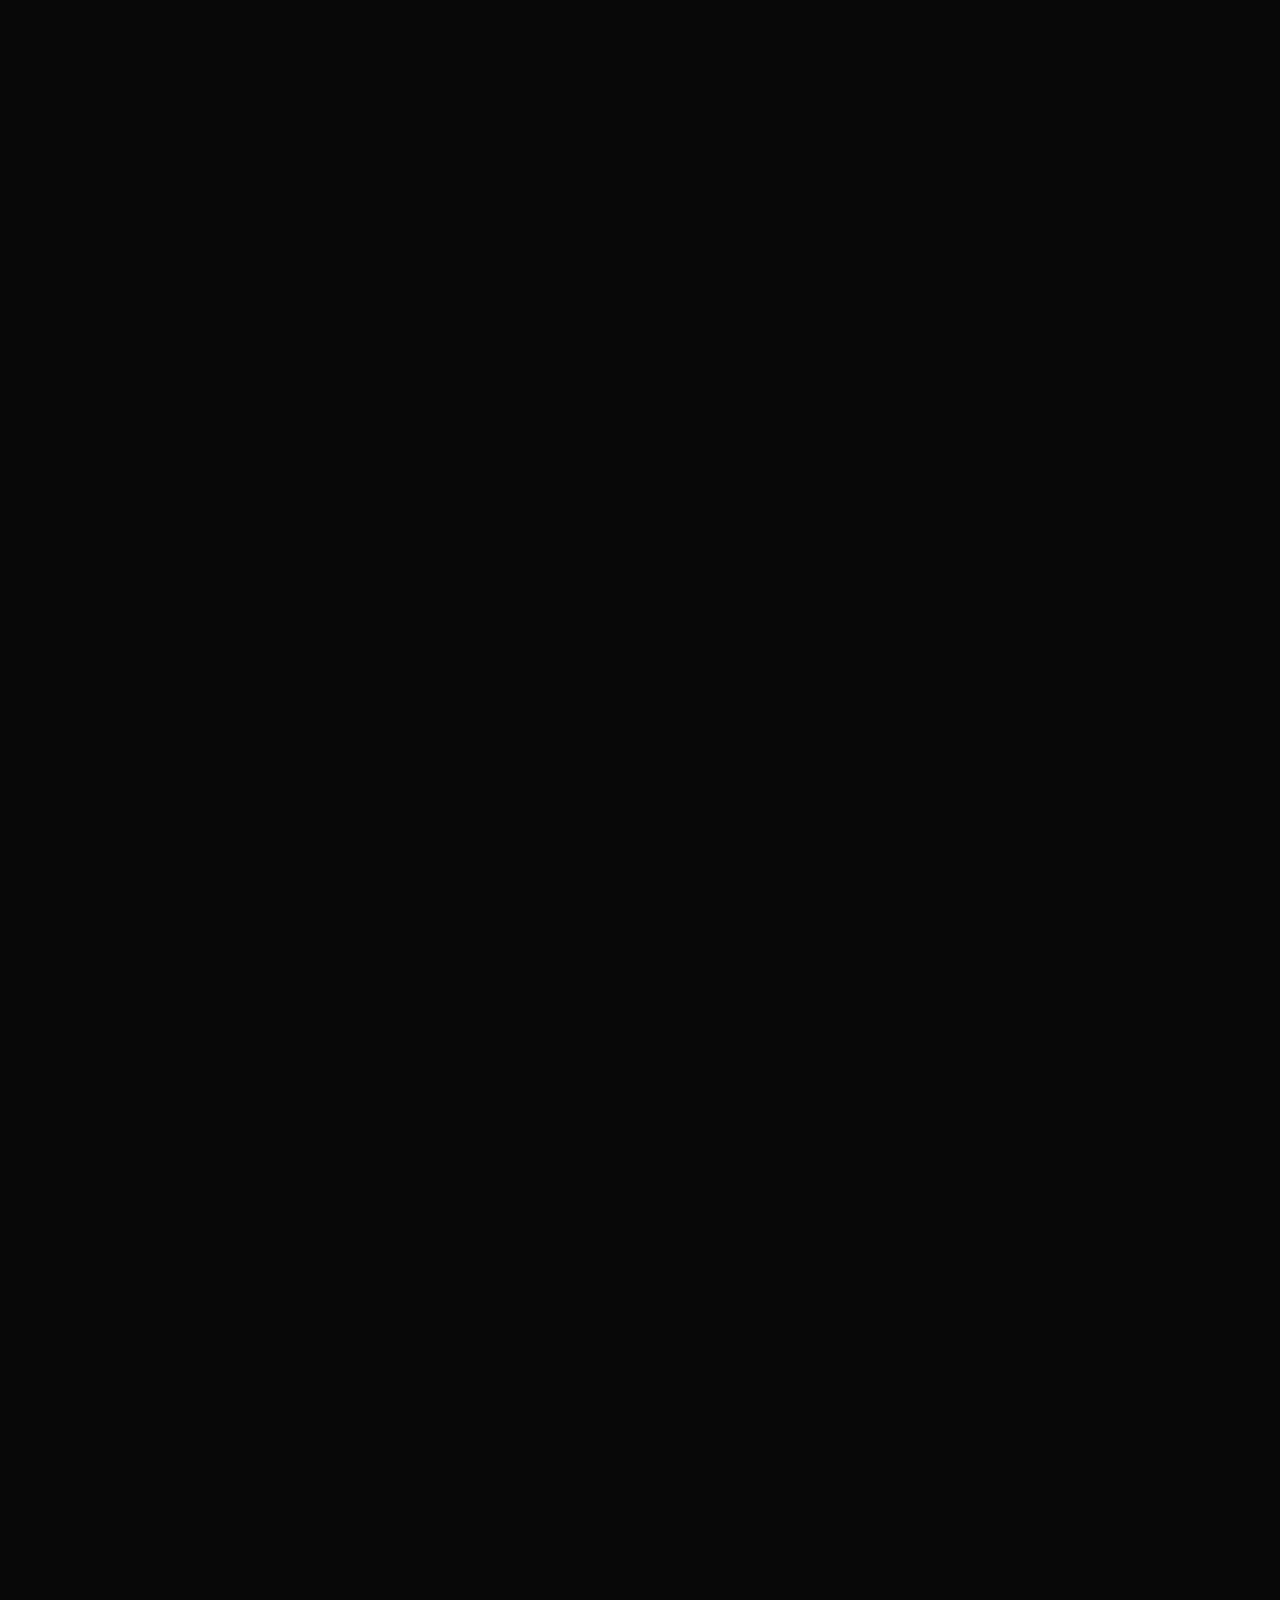
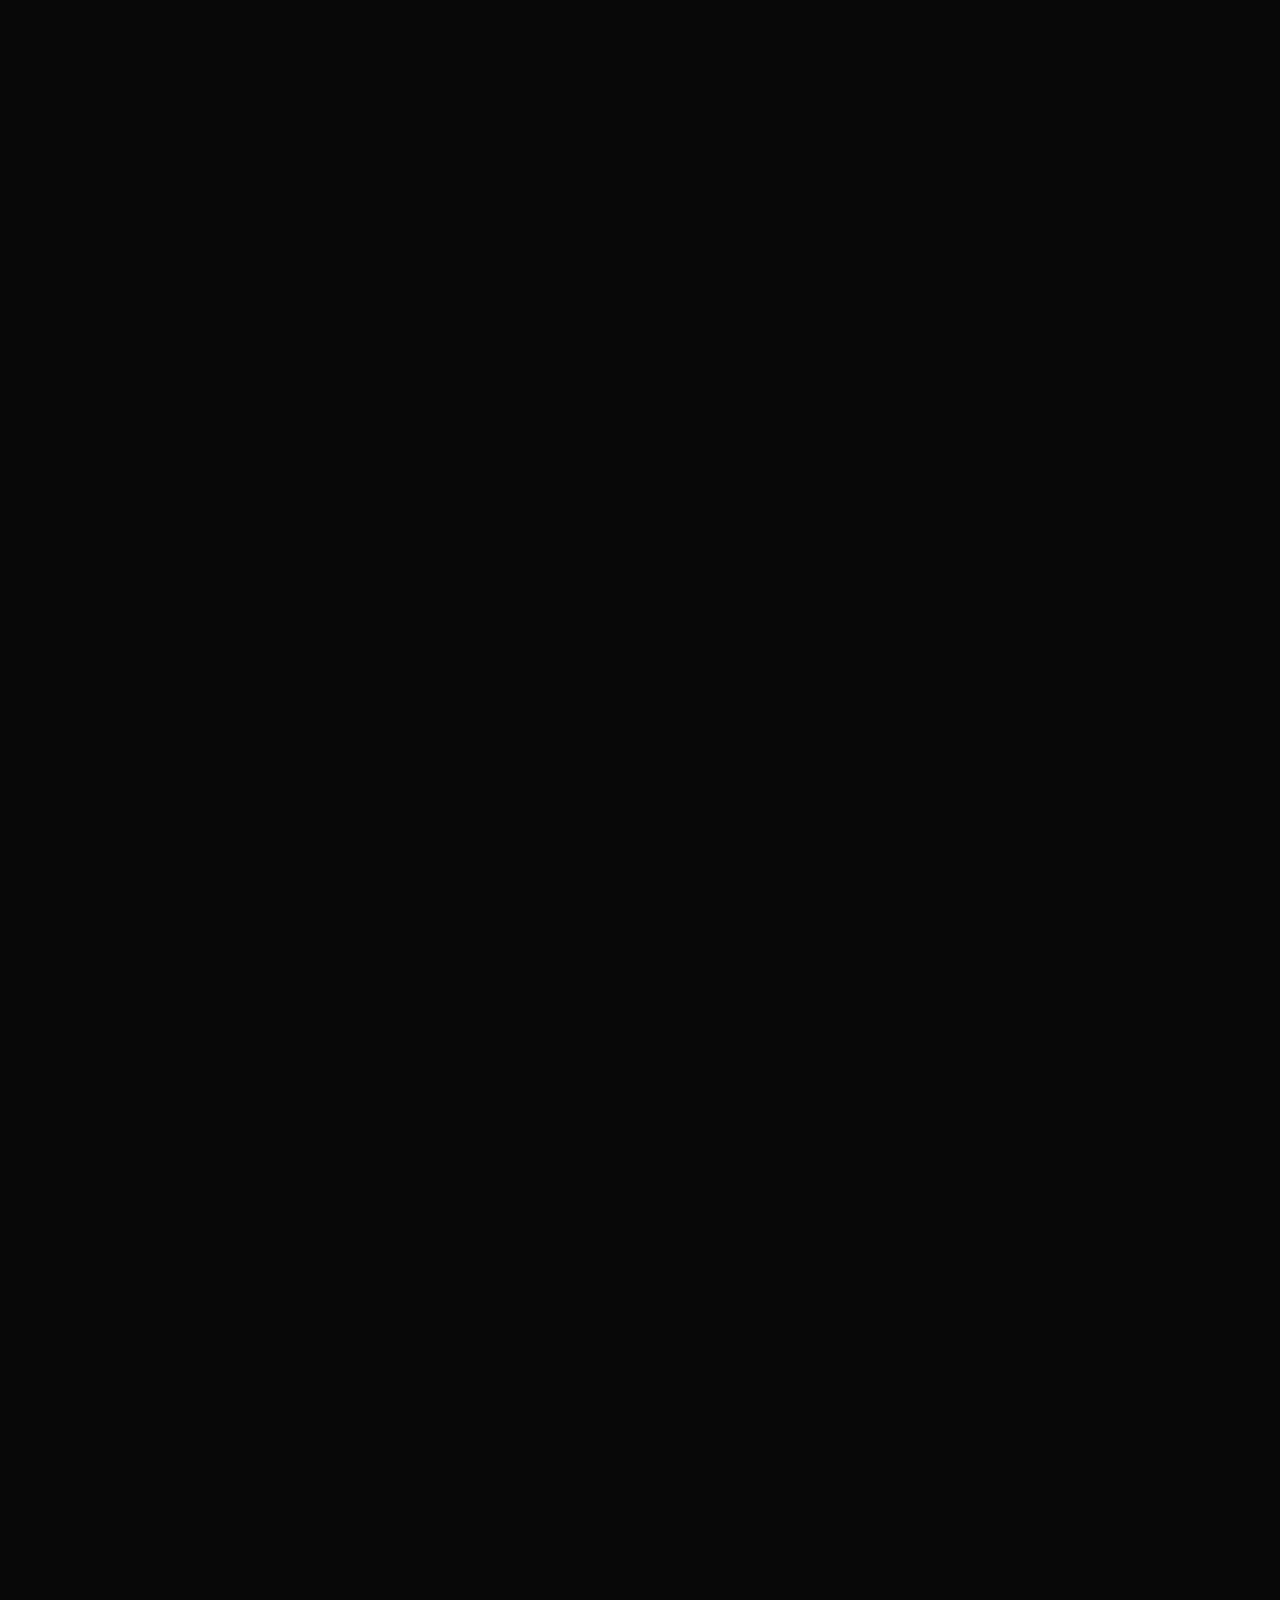
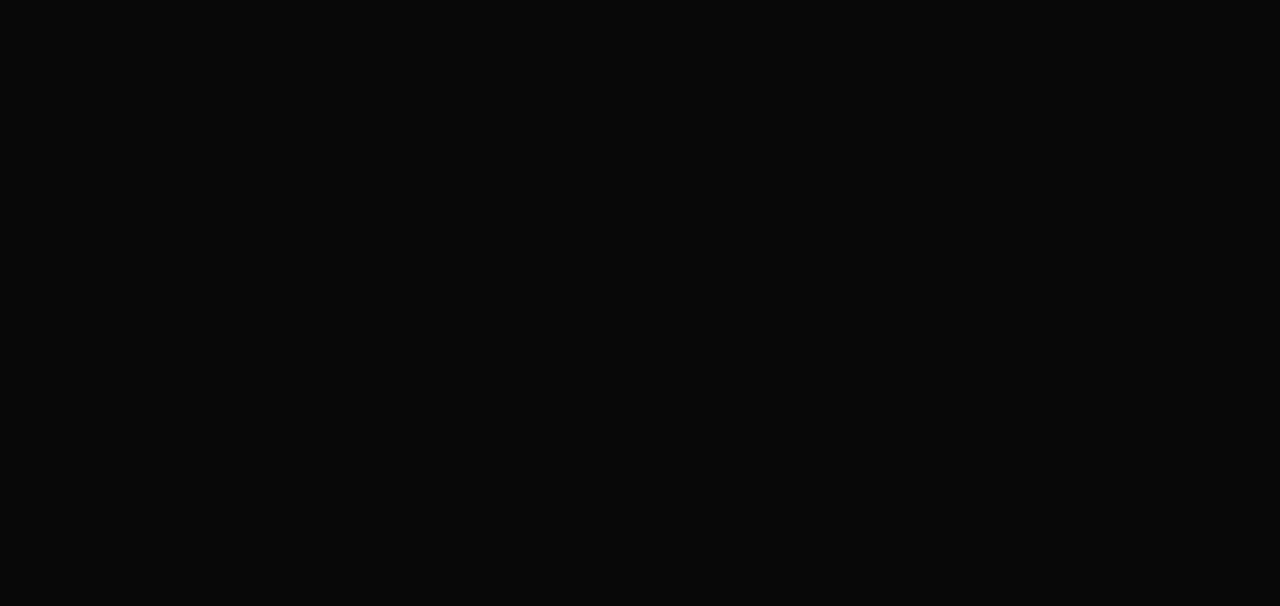
==== commit 554d79a5: "Update: Huge Update of the Main Page, new disposition, more clear." ====
--- a/index.html
+++ b/index.html
@@ -38,26 +38,30 @@
     </header>
     
     <main>
-        <section id="video-section">
-            <video id="bg-video" autoplay muted loop>
-                <source src="frat.mp4" type="video/mp4">
-                Votre navigateur ne supporte pas la vidéo.
-            </video>
-            <div class="home-content">
-                <div class="home-text">
-                    <h2 id="main-title">FRATERNITY V3</h2>
-                    <p class="subtitle" id="subtitle">
-                        <span class="hover-effect" id="create">Créez</span> - 
-                        <span class="hover-effect" id="imagine">Imaginez</span> - 
-                        <span class="hover-effect" id="play">Jouez</span>
-                    </p>                    
-                    <a href="https://discord.gg/fraternity" class="discord-button">DISCORD</a>
+        <div class="border-container"> <!-- Ajout de cette div -->
+            <section id="welcome-section">
+                <div class="welcome-wrapper">
+                    <div class="welcome-text">
+                        <img src="image/logofrat.png" alt="Logo Fraternity" class="welcome-logo">
+                        <h2 id="main-title">FRATERNITY V3</h2>
+                        <p class="subtitle" id="subtitle">
+                            <span class="hover-effect" id="create">Créez</span> - 
+                            <span class="hover-effect" id="imagine">Imaginez</span> - 
+                            <span class="hover-effect" id="play">Jouez</span>
+                        </p>
+                        <p class="intro-text">Découvrez la vidéo présentation de notre serveur --></p> <!-- Added this line -->
+                        <a href="https://discord.gg/fraternity" class="discord-button">DISCORD</a>
+                    </div>
+                    <div class="welcome-video">
+                        <video controls>
+                            <source src="frat.mp4" type="video/mp4">
+                            Votre navigateur ne supporte pas la vidéo.
+                        </video>
+                    </div>
                 </div>
-                <div class="scroll-down">
-                    <a href="#lore">V</a>
-                </div>
-            </div>
-        </section>
+            </section>
+        </div> <!-- Fin de la div ajoutée -->
+
         <section id="lore">
             <div class="lore-wrapper">
                 <div class="lore-header">
@@ -76,73 +80,75 @@
                     <p>Alors que <span class="green-text">FRaternity</span> entame un nouveau chapitre, ses habitants se préparent à relever les défis de la reconstruction, avec l'espoir d'un <span class="green-text">avenir meilleur</span> malgré les cicatrices du passé.</p>
                 </div>
             </div>
-            <section id="features">
-                <div class="feature-wrapper">
-                    <div class="feature-box">
-                        <img src="image/histoire.png" alt="Icone Histoire">
-                        <h3>ÉCRIVEZ VOTRE PROPRE HISTOIRE...</h3>
-                        <p>Et vivez-la avec toute la communauté de FRaternity! Créez des liens, fondez un groupe, grimpez les échelons : tout est possible ! Et n'oubliez pas, la seule limite au RP, c'est vous-même.</p>
-                    </div>
-                    <div class="feature-box">
-                        <img src="image/event.png" alt="Icone Evènements">
-                        <h3>DES ÉVÈNEMENTS RÉGULIERS</h3>
-                        <p>Que vous fassiez partie de l'illégal ou du légal, des Aides sont organisés pour toutes et tous ! Le STAFF s'engage à donner aux citoyens tous le matériel nécessaire pour vos propres events !</p>
-                    </div>
+        </section>
+
+        <section id="features">
+            <div class="feature-wrapper">
+                <div class="feature-box">
+                    <img src="image/histoire.png" alt="Icone Histoire">
+                    <h3>ÉCRIVEZ VOTRE PROPRE HISTOIRE...</h3>
+                    <p>Et vivez-la avec toute la communauté de FRaternity! Créez des liens, fondez un groupe, grimpez les échelons : tout est possible ! Et n'oubliez pas, la seule limite au RP, c'est vous-même.</p>
                 </div>
-                <div class="feature-wrapper">
-                    <div class="feature-box">
-                        <img src="image/metier.png" alt="Icone Métiers">
-                        <h3>DES MÉTIERS LÉGAUX FRANÇAIS</h3>
-                        <p>La Police Nationale, les médecins du SAMU, les Sapeurs-Pompiers. Des métiers d'exception pour vous protéger, vous soigner, vous secourir, vous aider dans votre vie quotidienne.</p>
-                    </div>
-                    <div class="feature-box">
-                        <img src="image/veh.png" alt="Icone Véhicules">
-                        <h3>DES VÉHICULES EXCLUSIFS</h3>
-                        <p>Profitez de véhicules exclusifs au serveur, modélisés et développés pour vos yeux et votre expérience RP ! Retrouvez nos différents véhicules au concess, en occasion ou dans nos boutiques !</p>
-                    </div>
+                <div class="feature-box">
+                    <img src="image/event.png" alt="Icone Evènements">
+                    <h3>DES ÉVÈNEMENTS RÉGULIERS</h3>
+                    <p>Que vous fassiez partie de l'illégal ou du légal, des Aides sont organisés pour toutes et tous ! Le STAFF s'engage à donner aux citoyens tous le matériel nécessaire pour vos propres events !</p>
                 </div>
-                <section id="why-choose">
-                    <div class="why-header">
-                        <h2>Pourquoi choisir Fraternity ?</h2>
-                        <p>Pourquoi choisir notre serveur GTA RP FiveM ?</p>
-                    </div>
-                    <div class="why-content">
-                        <p>Chers passionnés de GTA et de Roleplay,</p>
-                        <p>Si vous êtes à la recherche d'une expérience immersive et unique dans l'univers de GTA RP, notre serveur est l'endroit idéal pour vous. Voici pourquoi vous devriez nous choisir :</p>
-                        <ul>
-                            <li class="why-item left">
-                                <div class="why-text">
-                                    <h3>1. Une Communauté Accueillante et Active</h3>
-                                    <p>Nous sommes fiers de notre communauté chaleureuse et dynamique. Ici, chaque joueur est accueilli comme un membre de la famille. Que vous soyez un vétéran du RP ou un débutant, vous trouverez toujours du soutien et des partenaires de jeu prêts à partager des aventures inoubliables.</p>
-                                    <h3>2. Des Règles Claires et Justes</h3>
-                                    <p>Nos règles sont conçues pour garantir une expérience de jeu équilibrée et agréable pour tous. Nous nous engageons à maintenir un environnement respectueux où chacun peut s'amuser sans subir de comportements toxiques ou perturbateurs. Notre équipe de modération est réactive et impartiale, toujours prête à intervenir en cas de besoin.</p>
-                                    <h3>3. Un Gameplay Immersif et Varié</h3>
-                                    <p>Notre serveur offre une large gamme d'activités et de métiers pour satisfaire toutes les envies. Que vous souhaitiez être un policier dévoué, un médecin secouriste, un entrepreneur prospère, ou même un criminel audacieux, les possibilités sont infinies. Chaque rôle est soigneusement intégré pour offrir une immersion totale et réaliste.</p>
-                                </div>
-                                <div class="why-image">
-                                    <img src="image/comm.png" alt="Communauté Accueillante et Gameplay">
-                                </div>
-                            </li>
-                            <li class="why-item right">
-                                <div class="why-image">
-                                    <img src="image/aidess.png" alt="Aides et Développement">
-                                </div>
-                                <div class="why-text">
-                                    <h3>4. Des Aides Réguliers et Exclusifs</h3>
-                                    <p>Nous organisons régulièrement des Aides spéciaux qui enrichissent l'expérience de jeu et renforcent les liens au sein de la communauté. Qu'il s'agisse de compétitions, de fêtes de quartier, ou de missions scénarisées, il y a toujours quelque chose d'excitant à vivre sur notre serveur.</p>
-                                    <h3>5. Un Développement Constant et Innovant</h3>
-                                    <p>Nous sommes constamment à l'écoute de notre communauté pour améliorer et enrichir le serveur. Nos développeurs travaillent sans relâche pour ajouter de nouvelles fonctionnalités, corriger les bugs et proposer des mises à jour régulières. Vous pouvez compter sur nous pour garder le serveur à la pointe de l'innovation dans le monde de GTA RP.</p>
-                                    <h3>6. Des Graphismes et Performances Optimisés</h3>
-                                    <p>Nous avons optimisé notre serveur pour offrir les meilleures performances possibles, avec des graphismes améliorés et une stabilité remarquable. Vous pourrez profiter pleinement de vos sessions de jeu sans interruptions ou lag, même lors des moments les plus intenses.</p>
-                                </div>
-                            </li>
-                        </ul>
-                        <p>En conclusion, choisir notre serveur GTA RP, c'est rejoindre une aventure palpitante au sein d'une communauté soudée, où chaque jour apporte son lot de surprises et de défis. Nous avons hâte de vous accueillir et de partager avec vous des moments mémorables.</p>
-                        <p>À très bientôt sur notre serveur !</p>
-                        <p>L'équipe de Fraternity.</p>
-                    </div>
-                </section>               
-            </section>            
+            </div>
+            <div class="feature-wrapper">
+                <div class="feature-box">
+                    <img src="image/metier.png" alt="Icone Métiers">
+                    <h3>DES MÉTIERS LÉGAUX FRANÇAIS</h3>
+                    <p>La Police Nationale, les médecins du SAMU, les Sapeurs-Pompiers. Des métiers d'exception pour vous protéger, vous soigner, vous secourir, vous aider dans votre vie quotidienne.</p>
+                </div>
+                <div class="feature-box">
+                    <img src="image/veh.png" alt="Icone Véhicules">
+                    <h3>DES VÉHICULES EXCLUSIFS</h3>
+                    <p>Profitez de véhicules exclusifs au serveur, modélisés et développés pour vos yeux et votre expérience RP ! Retrouvez nos différents véhicules au concess, en occasion ou dans nos boutiques !</p>
+                </div>
+            </div>
+        </section>
+
+        <section id="why-choose">
+            <div class="why-header">
+                <h2>Pourquoi choisir Fraternity ?</h2>
+                <p>Pourquoi choisir notre serveur GTA RP FiveM ?</p>
+            </div>
+            <div class="why-content">
+                <p>Chers passionnés de GTA et de Roleplay,</p>
+                <p>Si vous êtes à la recherche d'une expérience immersive et unique dans l'univers de GTA RP, notre serveur est l'endroit idéal pour vous. Voici pourquoi vous devriez nous choisir :</p>
+                <ul>
+                    <li class="why-item left">
+                        <div class="why-text">
+                            <h3>1. Une Communauté Accueillante et Active</h3>
+                            <p>Nous sommes fiers de notre communauté chaleureuse et dynamique. Ici, chaque joueur est accueilli comme un membre de la famille. Que vous soyez un vétéran du RP ou un débutant, vous trouverez toujours du soutien et des partenaires de jeu prêts à partager des aventures inoubliables.</p>
+                            <h3>2. Des Règles Claires et Justes</h3>
+                            <p>Nos règles sont conçues pour garantir une expérience de jeu équilibrée et agréable pour tous. Nous nous engageons à maintenir un environnement respectueux où chacun peut s'amuser sans subir de comportements toxiques ou perturbateurs. Notre équipe de modération est réactive et impartiale, toujours prête à intervenir en cas de besoin.</p>
+                            <h3>3. Un Gameplay Immersif et Varié</h3>
+                            <p>Notre serveur offre une large gamme d'activités et de métiers pour satisfaire toutes les envies. Que vous souhaitiez être un policier dévoué, un médecin secouriste, un entrepreneur prospère, ou même un criminel audacieux, les possibilités sont infinies. Chaque rôle est soigneusement intégré pour offrir une immersion totale et réaliste.</p>
+                        </div>
+                        <div class="why-image">
+                            <img src="image/comm.png" alt="Communauté Accueillante et Gameplay">
+                        </div>
+                    </li>
+                    <li class="why-item right">
+                        <div class="why-image">
+                            <img src="image/aidess.png" alt="Aides et Développement">
+                        </div>
+                        <div class="why-text">
+                            <h3>4. Des Aides Réguliers et Exclusifs</h3>
+                            <p>Nous organisons régulièrement des Aides spéciaux qui enrichissent l'expérience de jeu et renforcent les liens au sein de la communauté. Qu'il s'agisse de compétitions, de fêtes de quartier, ou de missions scénarisées, il y a toujours quelque chose d'excitant à vivre sur notre serveur.</p>
+                            <h3>5. Un Développement Constant et Innovant</h3>
+                            <p>Nous sommes constamment à l'écoute de notre communauté pour améliorer et enrichir le serveur. Nos développeurs travaillent sans relâche pour ajouter de nouvelles fonctionnalités, corriger les bugs et proposer des mises à jour régulières. Vous pouvez compter sur nous pour garder le serveur à la pointe de l'innovation dans le monde de GTA RP.</p>
+                            <h3>6. Des Graphismes et Performances Optimisés</h3>
+                            <p>Nous avons optimisé notre serveur pour offrir les meilleures performances possibles, avec des graphismes améliorés et une stabilité remarquable. Vous pourrez profiter pleinement de vos sessions de jeu sans interruptions ou lag, même lors des moments les plus intenses.</p>
+                        </div>
+                    </li>
+                </ul>
+                <p>En conclusion, choisir notre serveur GTA RP, c'est rejoindre une aventure palpitante au sein d'une communauté soudée, où chaque jour apporte son lot de surprises et de défis. Nous avons hâte de vous accueillir et de partager avec vous des moments mémorables.</p>
+                <p>À très bientôt sur notre serveur !</p>
+                <p>L'équipe de Fraternity.</p>
+            </div>
         </section>
     </main>
     
--- a/style.css
+++ b/style.css
@@ -1,3 +1,5 @@
+/* Styles existants */
+
 html, body {
     font-family: 'Lexend', sans-serif;
     margin: 0;
@@ -5,7 +7,7 @@
     width: 100%;
     height: 100%;
     overflow-x: hidden;
-    background-color: #f0f0f0;
+    background-color: #080808;
     color: #333;
     scroll-behavior: smooth;
 }
@@ -20,7 +22,7 @@
 }
 
 header {
-    background-color: rgba(51, 51, 51, 0);
+    background-color: rgba(51, 51, 51, 0.205);
     color: #fff;
     padding: 30px;
     text-align: center;
@@ -72,8 +74,8 @@
 
 main {
     margin: 0;
-    padding: 80px 0 0;
-    padding-top: 80px;
+    padding: 60px 0 0;
+    padding-top: 60px;
     position: relative;
     z-index: 2;
     display: flex;
@@ -162,22 +164,6 @@
     bottom: 0;
     filter: blur(5px);
     z-index: 1;
-}
-
-.discord-button {
-    font-size: 24px;
-    margin-top: 20px;
-    padding: 15px 30px;
-    color: white;
-    display: inline-block;
-    background-color: rgba(0,0,0,0);
-    text-decoration: none;
-    border: 2px solid white; 
-    border-radius: 30px;
-    transition: background-color 0.3s ease, transform 0.3s ease, border-color 0.3s ease;
-    text-align: center;
-    position: relative;
-    transform: translateY(-50%);
 }
 
 .discord-button:hover {
@@ -345,13 +331,113 @@
     filter: blur(3px);
 }
 
+/* Styles pour la section welcome */
+#welcome-section {
+    position: relative;
+    background-color: #0f0f12;
+    padding: 50px 20px; /* Augmenté pour donner plus d'espace */
+    color: #fff;
+    text-align: center;
+    width: 90%;
+    box-sizing: border-box;
+    margin: 50px auto;
+    display: flex;
+    flex-direction: column;
+    align-items: center;
+    border-radius: 20px;
+    overflow: hidden;
+}
+
+.welcome-wrapper {
+    max-width: 1400px; /* Augmenté pour permettre une meilleure visibilité */
+    width: 100%;
+    margin: 0 auto;
+    box-sizing: border-box;
+    padding: 40px; /* Augmenté pour plus d'espace */
+    display: flex;
+    flex-direction: row;
+    align-items: center;
+    justify-content: center;
+    border-radius: 20px;
+    background: #0f0f12; /* Assurez-vous que le fond est défini ici */
+}
+
+.welcome-text {
+    flex: 1;
+    text-align: center; /* Center the text */
+    font-size: 24px; /* Increase font size */
+    line-height: 1.6;
+    color: #ffffff;
+    margin-right: 40px; /* Augmenté pour décaler le texte à gauche */
+}
+
+.welcome-text h2 {
+    font-size: 36px; /* Increase heading size */
+    margin-bottom: 10px;
+}
+
+.welcome-text .subtitle {
+    font-size: 20px; /* Increase subtitle size */
+    margin-top: 10px;
+}
+
+.welcome-text .intro-text { /* Added styles for new text */
+    font-size: 18px;
+    margin: 20px 0;
+}
+
+.discord-button {
+    margin-top: 20px;
+    font-size: 20px;
+    padding: 15px 30px;
+    border-radius: 30px;
+    display: inline-block;
+    background-color: rgba(0, 0, 0, 0);
+    text-decoration: none;
+    border: 2px solid white;
+    transition: background-color 0.3s ease, transform 0.3s ease, border-color 0.3s ease;
+    text-align: center;
+    color: white;
+}
+
+.welcome-video {
+    flex: 2; /* Augmenté pour permettre une meilleure visibilité */
+    max-width: 800px;
+}
+
+.welcome-video video {
+    width: 100%;
+    height: auto;
+    border-radius: 20px;
+}
+
+@media (max-width: 768px) {
+    .welcome-wrapper {
+        flex-direction: column;
+        align-items: center; /* Center items for mobile view */
+    }
+
+    .welcome-text {
+        margin-right: 0;
+        margin-bottom: 20px;
+    }
+}
+
+.welcome-logo {
+    display: block;
+    margin: 0 auto 20px auto; /* Centrer l'image et ajouter de l'espace en dessous */
+    max-width: 150px; /* Ajustez cette valeur pour la taille souhaitée du logo */
+    height: auto;
+}
+
+
 #lore {
     position: relative;
     background-color: #0f0f12;
     padding: 30px 10px;
     color: #fff;
     text-align: center;
-    width: 90%;
+    width: 80%;
     box-sizing: border-box;
     margin: 0 auto 50px auto;
     display: flex;
@@ -629,6 +715,7 @@
     font-size: 48px;
     font-weight: bold;
     margin-bottom: 20px;
+    margin-top: -30px;
 }
 
 .intro-description {
@@ -648,82 +735,17 @@
 .help-section {
     max-width: 800px;
     margin: 0 auto;
+    padding: 20px;
+    box-sizing: border-box;
 }
 
 .help-title {
     text-align: center;
     font-size: 36px;
     margin-bottom: 30px;
-}
-
-.accordion-header {
-    background: #2d2d2d;
-    color: #fff;
-    cursor: pointer;
-    padding: 15px;
-    width: 100%;
-    text-align: left;
-    border: none;
-    outline: none;
-    transition: background 0.3s ease;
-    position: relative;
-    display: flex;
-    justify-content: space-between;
-    align-items: center;
-    text-align: center;
-}
-
-.accordion-header:hover {
-    background: #3d3d3d;
-}
-
-.accordion-header[aria-expanded="true"] {
-    background: #444;
-}
-
-.icon {
-    font-size: 20px;
-    transition: transform 0.3s ease;
-}
-
-.accordion-header[aria-expanded="true"] .icon {
-    transform: rotate(45deg);
-}
-
-.accordion-content {
-    max-height: 0;
-    overflow: hidden;
-    transition: max-height 0.3s ease;
-    background: #2d2d2d;
-    padding: 0 15px;
-}
-
-.accordion-content p {
-    margin: 15px 0;
-}
-
-.accordion-item .accordion-header[aria-expanded="true"] + .accordion-content {
-    max-height: 200px;
-    padding: 15px;
-}
-
-.accordion-content ul {
-    list-style-type: disc;
-    padding-left: 20px;
-    margin: 10px 0;
-}
-
-.accordion-content ul ul {
-    list-style-type: circle;
-    padding-left: 20px;
-}
-
-.accordion-content ul ul ul {
-    list-style-type: square;
-    padding-left: 20px;
-}
-
-/* Barre de recherche */
+    margin-top: -40px;
+}
+
 .search-bar {
     display: flex;
     justify-content: center;
@@ -750,6 +772,90 @@
 
 .search-bar button:hover {
     background-color: #555;
+}
+
+.accordion {
+    display: flex;
+    flex-direction: column;
+    gap: 10px;
+}
+
+.card {
+    background: #2d2d2d;
+    border-radius: 10px;
+    box-shadow: 0 4px 8px rgba(0, 0, 0, 0.1);
+    overflow: hidden;
+    transition: transform 0.3s, box-shadow 0.3s;
+}
+
+.card:hover {
+    transform: translateY(-5px);
+    box-shadow: 0 8px 16px rgba(0, 0, 0, 0.2);
+}
+
+.accordion-header {
+    background: #3d3d3d;
+    color: #fff;
+    cursor: pointer;
+    padding: 15px;
+    width: 100%;
+    text-align: left;
+    border: none;
+    outline: none;
+    transition: background 0.3s ease;
+    display: flex;
+    justify-content: space-between;
+    align-items: center;
+}
+
+.accordion-header:hover {
+    background: #4d4d4d;
+}
+
+.accordion-header[aria-expanded="true"] {
+    background: #555;
+}
+
+.icon {
+    font-size: 20px;
+    transition: transform 0.3s ease;
+}
+
+.accordion-header[aria-expanded="true"] .icon {
+    transform: rotate(45deg);
+}
+
+.accordion-content {
+    max-height: 0;
+    overflow: hidden;
+    transition: max-height 0.3s ease, padding 0.3s ease;
+    background: #3d3d3d;
+    padding: 0 15px;
+}
+
+.accordion-content p {
+    margin: 15px 0;
+}
+
+.accordion-item .accordion-header[aria-expanded="true"] + .accordion-content {
+    max-height: 500px;
+    padding: 15px;
+}
+
+.accordion-content ul {
+    list-style-type: disc;
+    padding-left: 20px;
+    margin: 10px 0;
+}
+
+.accordion-content ul ul {
+    list-style-type: circle;
+    padding-left: 20px;
+}
+
+.accordion-content ul ul ul {
+    list-style-type: square;
+    padding-left: 20px;
 }
 
 .help-discord {
@@ -795,6 +901,11 @@
 
 #back-to-top i {
     font-size: 18px;
+}
+
+body.modal-open {
+    overflow: hidden;
+    padding-right: 15px;
 }
 
 @keyframes modalFadeIn {
@@ -1066,6 +1177,16 @@
     border-radius: 10px;
 }
 
+.fade-out {
+    opacity: 0;
+    transition: opacity 0.5s ease-in-out;
+}
+
+.fade-in {
+    opacity: 1;
+    transition: opacity 0.5s ease-in-out;
+}
+
 
 @media (max-width: 768px) {
     .feature-box {
@@ -1164,7 +1285,7 @@
 @media screen and (min-width: 1025px) {
     header {
         padding: 20px;
-        position: relative;
+        position: fixed;
     }
 }
 
@@ -1350,4 +1471,4 @@
     .scroll-down a {
         font-size: 40px;
     }
-}+}
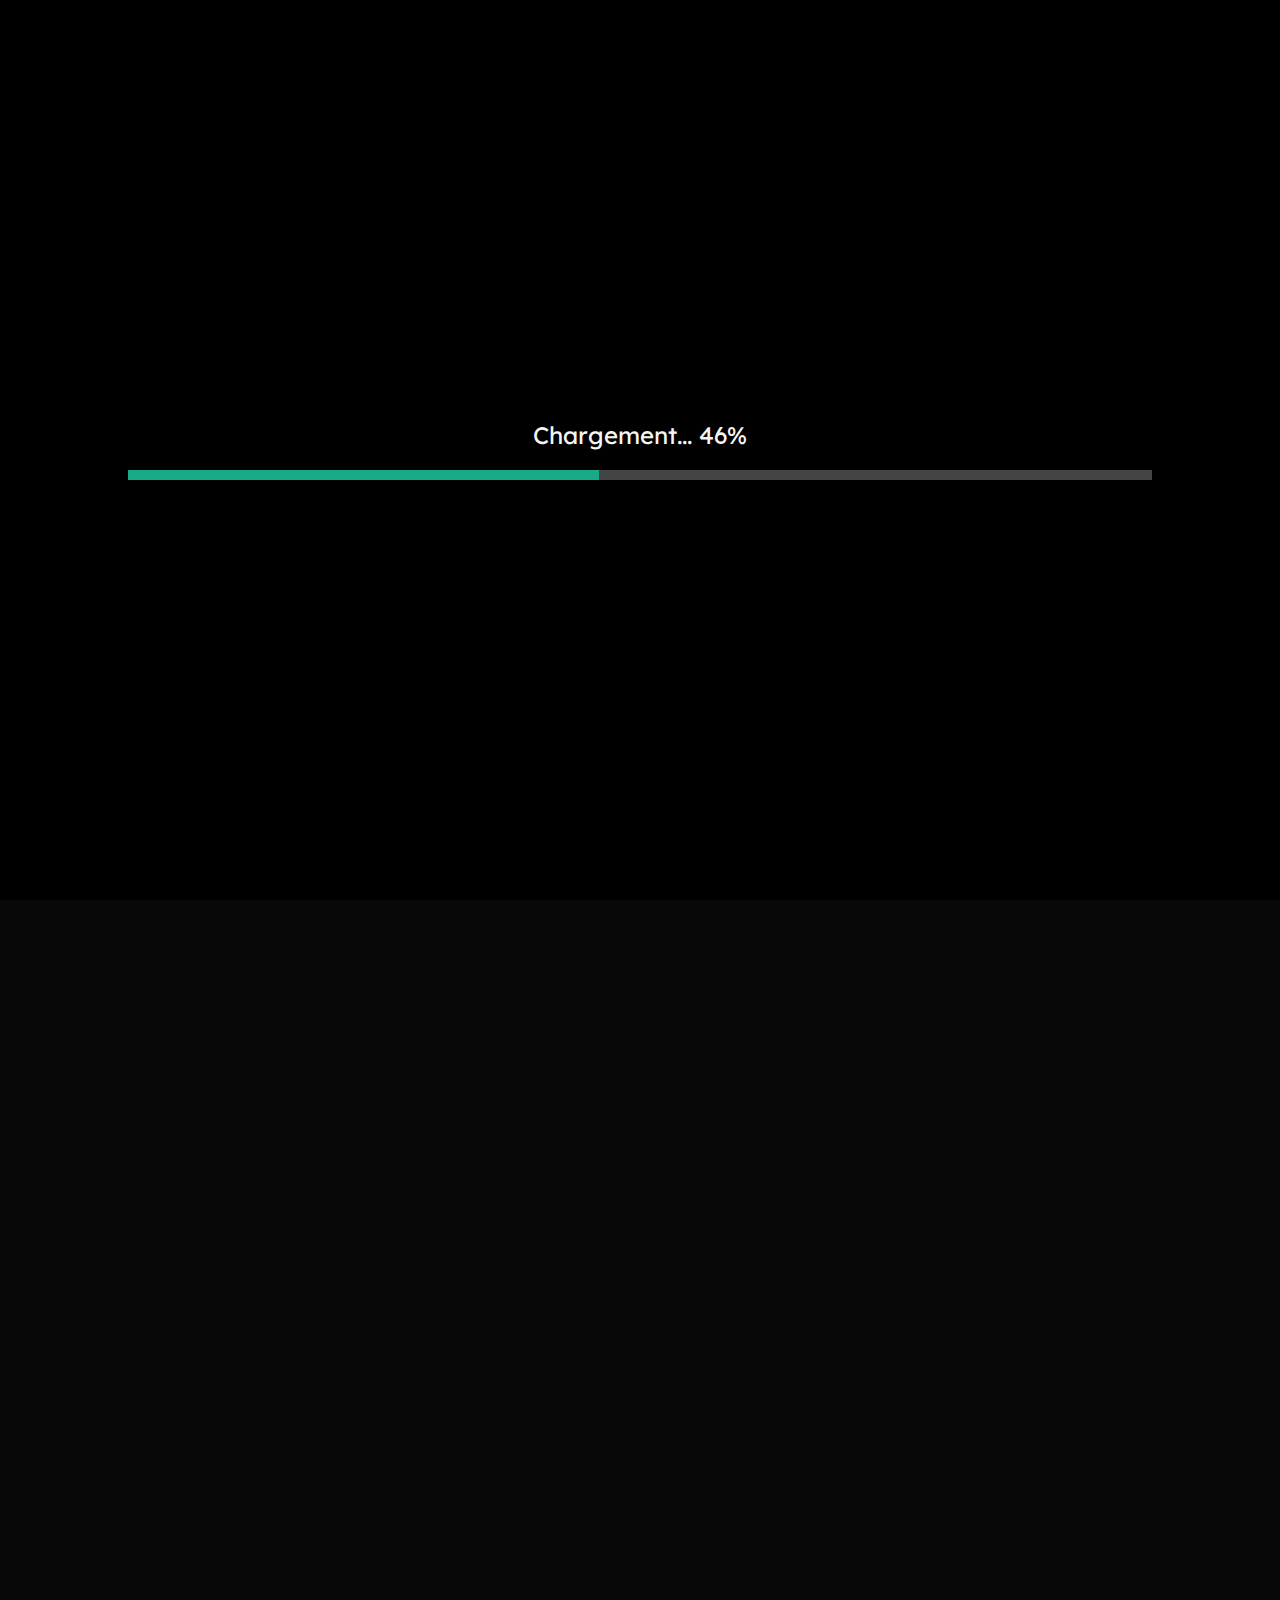
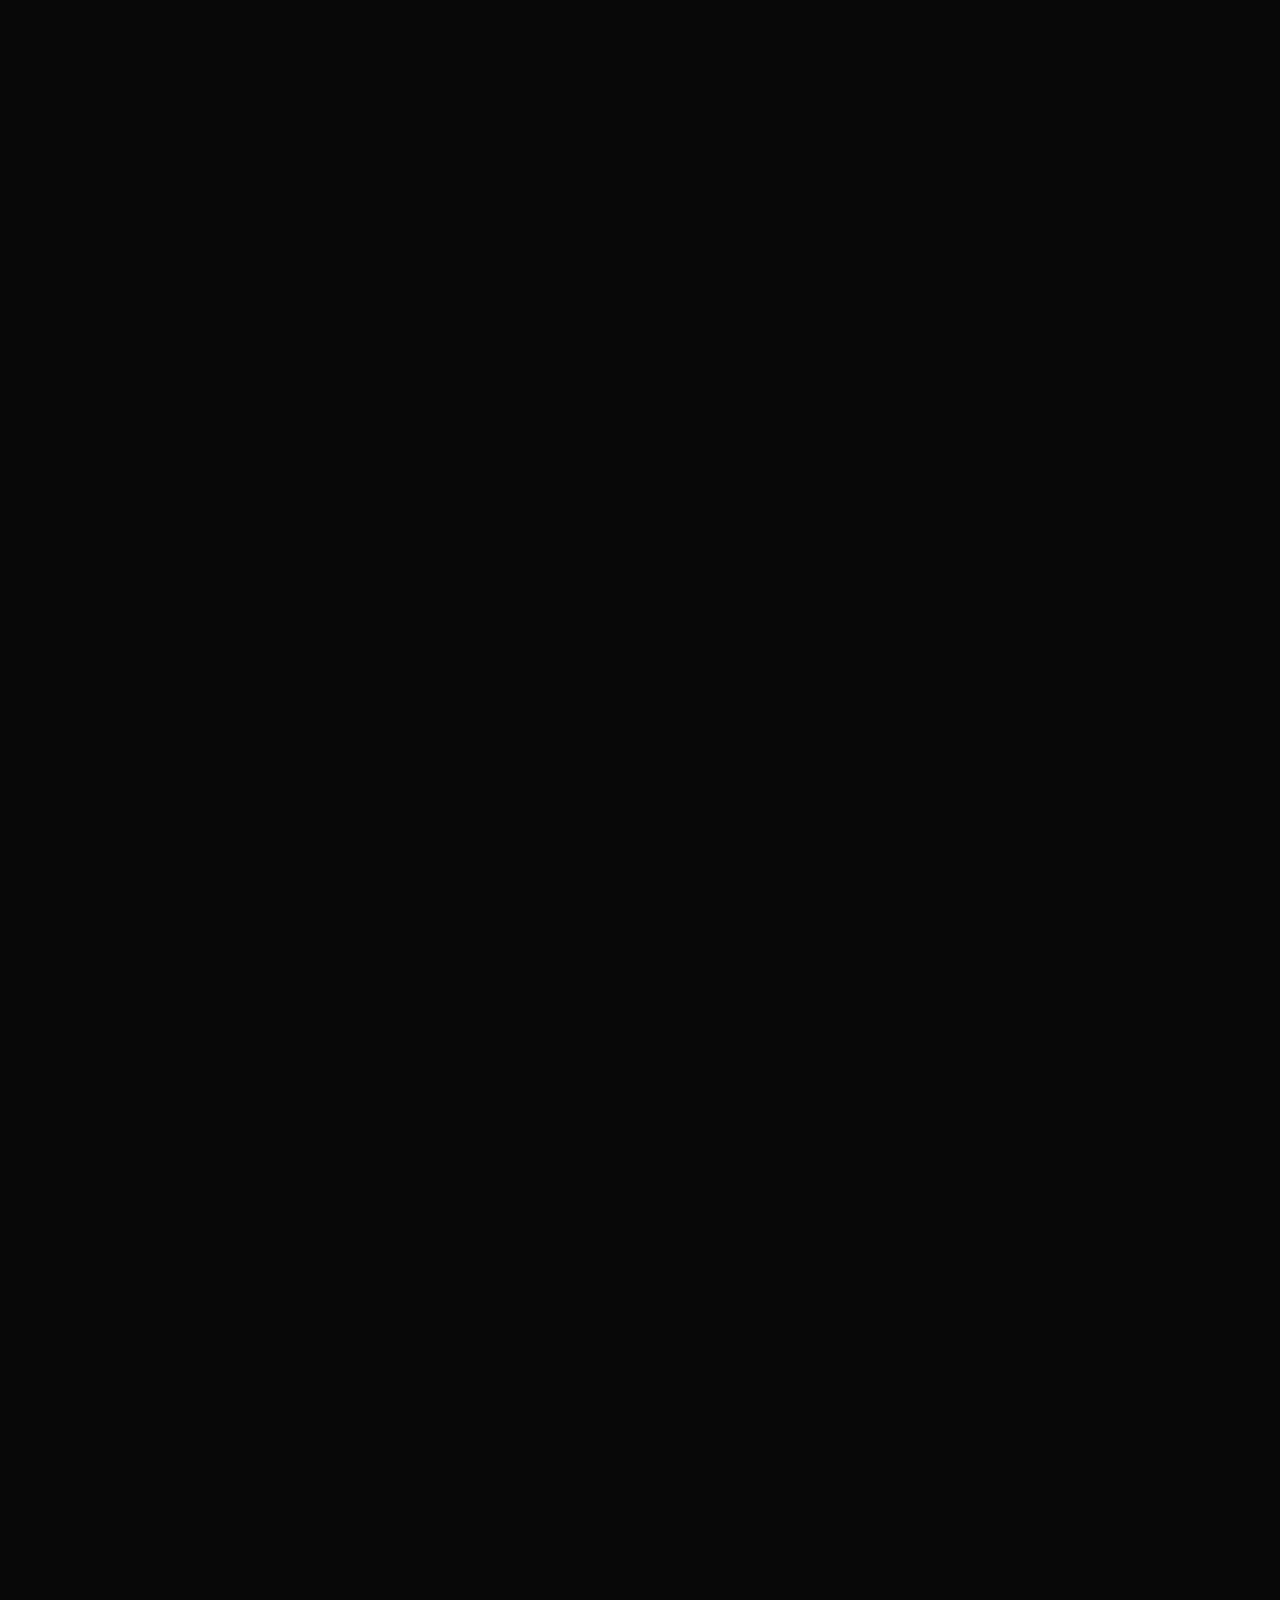
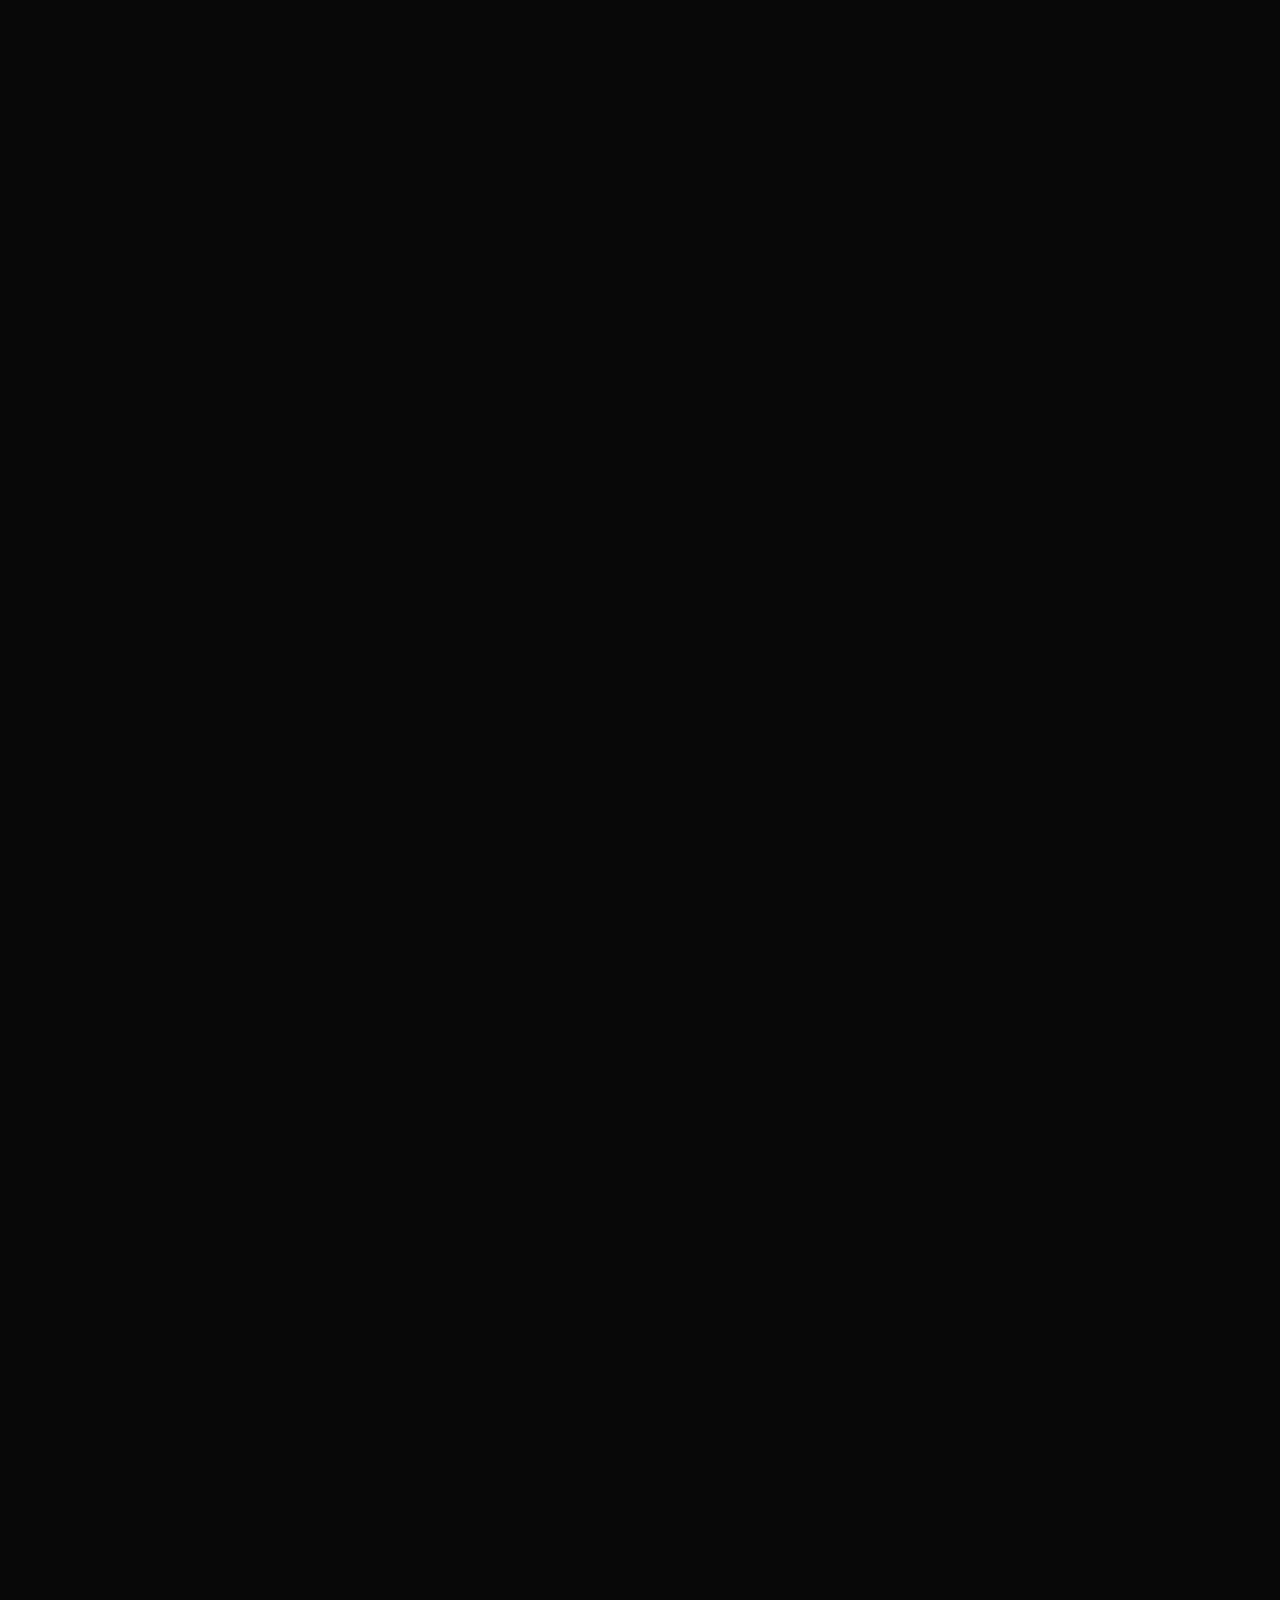
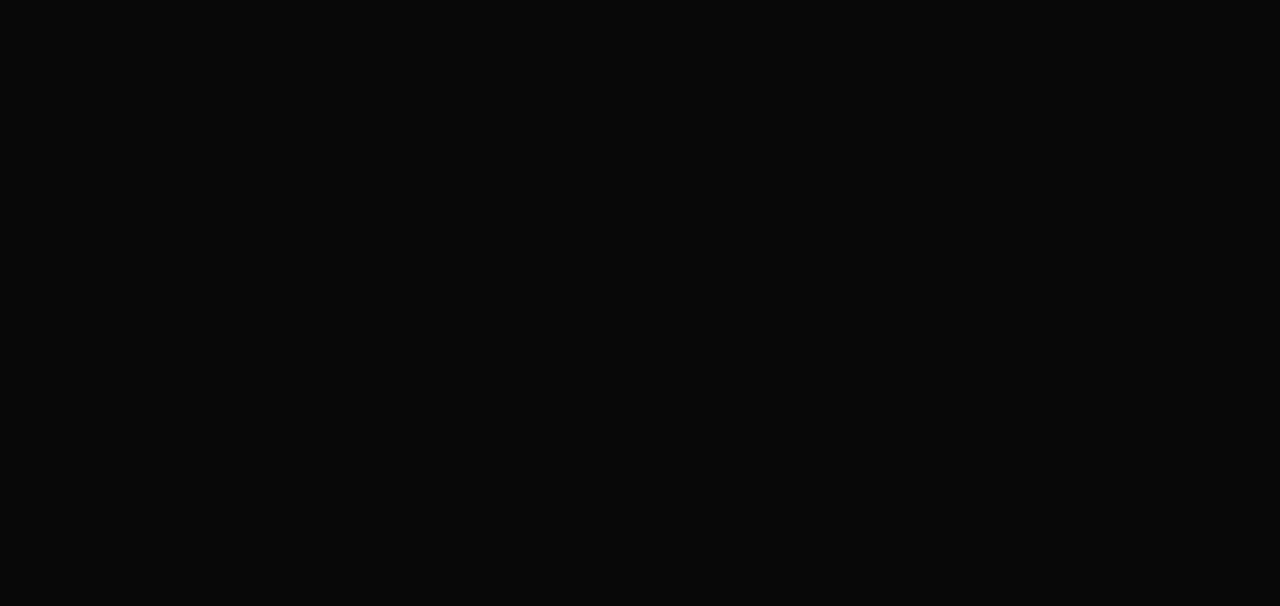
==== commit f3dbda36: "Delete: Deleted some comments" ====
--- a/index.html
+++ b/index.html
@@ -38,7 +38,7 @@
     </header>
     
     <main>
-        <div class="border-container"> <!-- Ajout de cette div -->
+        <div class="border-container">
             <section id="welcome-section">
                 <div class="welcome-wrapper">
                     <div class="welcome-text">
@@ -49,7 +49,7 @@
                             <span class="hover-effect" id="imagine">Imaginez</span> - 
                             <span class="hover-effect" id="play">Jouez</span>
                         </p>
-                        <p class="intro-text">Découvrez la vidéo présentation de notre serveur --></p> <!-- Added this line -->
+                        <p class="intro-text">Découvrez la vidéo présentation de notre serveur --></p>
                         <a href="https://discord.gg/fraternity" class="discord-button">DISCORD</a>
                     </div>
                     <div class="welcome-video">
@@ -60,7 +60,7 @@
                     </div>
                 </div>
             </section>
-        </div> <!-- Fin de la div ajoutée -->
+        </div>
 
         <section id="lore">
             <div class="lore-wrapper">
--- a/style.css
+++ b/style.css
@@ -1,5 +1,3 @@
-/* Styles existants */
-
 html, body {
     font-family: 'Lexend', sans-serif;
     margin: 0;
@@ -23,7 +21,7 @@
 
 header {
     background-color: rgba(51, 51, 51, 0.205);
-    color: #fff;
+    color: #F6F6F6;
     padding: 30px;
     text-align: center;
     position: fixed;
@@ -48,7 +46,7 @@
 }
 
 nav ul li a {
-    color: #fff;
+    color: #F6F6F6;
     text-decoration: none;
     padding: 5px 0;
     position: relative;
@@ -61,7 +59,7 @@
     right: 0;
     bottom: 0;
     height: 2px;
-    background-color: #00ff80;
+    background-color: #17ab87;
     opacity: 0;
     transform: scaleX(0);
     transition: opacity 0.3s, transform 0.3s;
@@ -89,7 +87,7 @@
 
 footer {
     background-color: rgba(51, 51, 51, 0);
-    color: #fff;
+    color: #F6F6F6;
     text-align: center;
     padding: 10px;
     position: relative;
@@ -102,7 +100,7 @@
 #home {
     position: relative;
     text-align: center;
-    color: white;
+    color: #F6F6F6;
     min-height: 100vh;
     margin: 0;
     padding: 0;
@@ -131,13 +129,13 @@
 .home-text h2 {
     font-size: 72px;
     margin: 0;
-    color: white;
+    color: #F6F6F6;
 }
 
 .home-text .subtitle {
     font-size: 36px;
     margin-top: 10px;
-    color: white;
+    color: #F6F6F6;
     z-index: 1000;
 }
 
@@ -167,13 +165,13 @@
 }
 
 .discord-button:hover {
-    background-color: rgb(23, 171, 135, 0.5);
-    border-color: rgba(255, 255, 255, 1);
+    background-color: #17ab87;
+    border-color: #F6F6F6;
 }
 
 .discord-button:active
 {
-    background-color: rgba(255, 255, 255, 0.3);
+    background-color: rgba(246, 246, 246, 0.3);
     transform: scale(0.95);
 }
 
@@ -201,7 +199,7 @@
 }
 
 .dropdown-content a {
-    color: white;
+    color: #F6F6F6;
     padding: 12px 16px;
     text-decoration: none;
     display: block;
@@ -237,7 +235,7 @@
     display: inline-block;
     width: 10px;
     height: 10px;
-    background-color: #03e775;
+    background-color: #17ab87;
     border-radius: 50%;
     margin-left: 5px;
     position: relative;
@@ -253,7 +251,7 @@
     height: 10px;
     margin-top: -7px;
     margin-left: -7px;
-    border: 2px solid #00ff80;
+    border: 2px solid #17ab87;
     border-radius: 50%;
     opacity: 0;
     animation: pulse 1.5s infinite;
@@ -269,31 +267,31 @@
     display: block;
     margin-top: 20px;
     font-size: 80px;
-    color: white;
+    color: #F6F6F6;
     text-decoration: none;
     animation: bounce 2s infinite;
     transition: color 0.3s ease-in-out;
 }
 
 .scroll-down a:hover {
-    color: #00ff80;
+    color: #17ab87;
 }
 
 .scroll-arrow {
     font-size: 45px;
-    color: white;
+    color: #F6F6F6;
     text-decoration: none;
     animation: bounce 2s infinite;
 }
 
 .scroll-arrow:hover {
-    color: #00ff80;
+    color: #17ab87;
 }
 
 #video-content {
     position: relative;
     text-align: center;
-    color: white;
+    color: #F6F6F6;
     height: 100vh;
     margin: 0;
     padding: 0;
@@ -307,7 +305,7 @@
 #video-section {
     position: relative;
     text-align: center;
-    color: white;
+    color: #F6F6F6;
     min-height: 100vh;
     margin: 0;
     padding: 0;
@@ -331,12 +329,11 @@
     filter: blur(3px);
 }
 
-/* Styles pour la section welcome */
 #welcome-section {
     position: relative;
     background-color: #0f0f12;
-    padding: 50px 20px; /* Augmenté pour donner plus d'espace */
-    color: #fff;
+    padding: 50px 20px;
+    color: #F6F6F6;
     text-align: center;
     width: 90%;
     box-sizing: border-box;
@@ -349,39 +346,39 @@
 }
 
 .welcome-wrapper {
-    max-width: 1400px; /* Augmenté pour permettre une meilleure visibilité */
+    max-width: 1400px;
     width: 100%;
     margin: 0 auto;
     box-sizing: border-box;
-    padding: 40px; /* Augmenté pour plus d'espace */
+    padding: 40px;
     display: flex;
     flex-direction: row;
     align-items: center;
     justify-content: center;
     border-radius: 20px;
-    background: #0f0f12; /* Assurez-vous que le fond est défini ici */
+    background: #0f0f12;
 }
 
 .welcome-text {
     flex: 1;
-    text-align: center; /* Center the text */
-    font-size: 24px; /* Increase font size */
+    text-align: center; 
+    font-size: 24px;
     line-height: 1.6;
-    color: #ffffff;
-    margin-right: 40px; /* Augmenté pour décaler le texte à gauche */
+    color: #F6F6F6;
+    margin-right: 40px;
 }
 
 .welcome-text h2 {
-    font-size: 36px; /* Increase heading size */
+    font-size: 36px;
     margin-bottom: 10px;
 }
 
 .welcome-text .subtitle {
-    font-size: 20px; /* Increase subtitle size */
+    font-size: 20px;
     margin-top: 10px;
 }
 
-.welcome-text .intro-text { /* Added styles for new text */
+.welcome-text .intro-text {
     font-size: 18px;
     margin: 20px 0;
 }
@@ -397,11 +394,11 @@
     border: 2px solid white;
     transition: background-color 0.3s ease, transform 0.3s ease, border-color 0.3s ease;
     text-align: center;
-    color: white;
+    color: #F6F6F6;
 }
 
 .welcome-video {
-    flex: 2; /* Augmenté pour permettre une meilleure visibilité */
+    flex: 2;
     max-width: 800px;
 }
 
@@ -414,7 +411,7 @@
 @media (max-width: 768px) {
     .welcome-wrapper {
         flex-direction: column;
-        align-items: center; /* Center items for mobile view */
+        align-items: center;
     }
 
     .welcome-text {
@@ -425,8 +422,8 @@
 
 .welcome-logo {
     display: block;
-    margin: 0 auto 20px auto; /* Centrer l'image et ajouter de l'espace en dessous */
-    max-width: 150px; /* Ajustez cette valeur pour la taille souhaitée du logo */
+    margin: 0 auto 20px auto;
+    max-width: 150px;
     height: auto;
 }
 
@@ -435,7 +432,7 @@
     position: relative;
     background-color: #0f0f12;
     padding: 30px 10px;
-    color: #fff;
+    color: #F6F6F6;
     text-align: center;
     width: 80%;
     box-sizing: border-box;
@@ -461,16 +458,16 @@
 #lore::before {
     top: 0;
     left: 0;
-    border-top: 2px solid #00ff80;
-    border-left: 2px solid #00ff80;
+    border-top: 2px solid #17ab87;
+    border-left: 2px solid #17ab87;
     animation: borderAnimationTop 10s ease-in-out infinite;
 }
 
 #lore::after {
     bottom: 0;
     right: 0;
-    border-bottom: 2px solid #00ff80;
-    border-right: 2px solid #00ff80;
+    border-bottom: 2px solid #17ab87;
+    border-right: 2px solid #17ab87;
     animation: borderAnimationBottom 10s ease-in-out infinite;
 }
 
@@ -522,7 +519,7 @@
 }
 
 .lore-header h1, .lore-header p {
-    color: #ffffff;
+    color: #F6F6F6;
 }
 
 .lore-content {
@@ -557,7 +554,7 @@
     text-align: left;
     font-size: 18px;
     line-height: 1.6;
-    color: #ffffff;
+    color: #F6F6F6;
     margin: 0 auto;
 }
 
@@ -567,14 +564,14 @@
 }
 
 .green-text {
-    color: #00ff80;
+    color: #17ab87;
 }
 
 /* PATCH NOTES  */
 
 body.patchnotes {
     background-color: #0f0f12;
-    color: #ffffff;
+    color: #F6F6F6;
     font-family: 'Lexend', sans-serif;
     margin: 0;
     padding: 0;
@@ -635,7 +632,7 @@
 .patch-item .meta .dot {
     width: 4px;
     height: 4px;
-    background-color: rgb(0, 255, 98);
+    background-color: #17ab87;
     border-radius: 50%;
     margin: 0 10px;
 }
@@ -643,16 +640,16 @@
 .patch-item h2 {
     margin: 0;
     font-size: 20px;
-    color: #ffffff;
+    color: #F6F6F6;
 }
 
 .patch-item p {
     margin: 5px 0;
-    color: #ffffff;
+    color: #F6F6F6;
 }
 
 .highlight-green {
-    background-color: #00ff00;
+    background-color: #17ab87;
     color: #333;
     padding: 2px 4px;
     border-radius: 4px;
@@ -681,7 +678,7 @@
     background-color: #181818;
     margin: auto;
     padding: 20px;
-    border: 1px solid #004e11;
+    border: 1px solid #17ab87;
     width: 80%;
     max-width: 600px;
     border-radius: 10px;
@@ -689,7 +686,7 @@
 }
 
 .green-text p {
-    color: #00ff00;
+    color: #17ab87;
 }
 
 .blue-text {
@@ -697,7 +694,7 @@
 }
 
 .white-text {
-    color: #fff;
+    color: #F6F6F6;
 }
 
 .red-text {
@@ -708,14 +705,13 @@
 .intro-section {
     background-color: #0f0f12;
     text-align: center;
-    color: white;
+    color: #F6F6F6;
 }
 
 .intro-title {
     font-size: 48px;
     font-weight: bold;
     margin-bottom: 20px;
-    margin-top: -30px;
 }
 
 .intro-description {
@@ -723,12 +719,12 @@
     line-height: 1.6;
     max-width: 800px;
     margin: 0 auto;
-    color: #ffffff;
+    color: #F6F6F6;
 }
 
 body.aides {
     background-color: #1d1d1d;
-    color: white;
+    color: #F6F6F6;
     font-family: 'Lexend', sans-serif;
 }
 
@@ -743,7 +739,6 @@
     text-align: center;
     font-size: 36px;
     margin-bottom: 30px;
-    margin-top: -40px;
 }
 
 .search-bar {
@@ -764,7 +759,7 @@
     padding: 10px;
     font-size: 16px;
     background-color: #333;
-    color: white;
+    color: #F6F6F6;
     border: 1px solid #333;
     border-radius: 0 5px 5px 0;
     cursor: pointer;
@@ -795,7 +790,7 @@
 
 .accordion-header {
     background: #3d3d3d;
-    color: #fff;
+    color: #F6F6F6;
     cursor: pointer;
     padding: 15px;
     width: 100%;
@@ -867,7 +862,7 @@
     display: inline-block;
     padding: 10px 20px;
     background-color: #7289da;
-    color: white;
+    color: #F6F6F6;
     text-decoration: none;
     border-radius: 5px;
     transition: background-color 0.3s ease;
@@ -886,7 +881,7 @@
     border: none;
     outline: none;
     background-color: #333;
-    color: white;
+    color: #F6F6F6;
     cursor: pointer;
     padding: 10px;
     border-radius: 5px;
@@ -975,7 +970,7 @@
 
 .underline-green {
     text-decoration: underline;
-    text-decoration-color: #00ff00;
+    text-decoration-color: #17ab87;
     text-decoration-thickness: 2px;
 }
 
@@ -1000,7 +995,7 @@
 }
 .loading-text {
     font-size: 24px;
-    color: white;
+    color: #F6F6F6;
     margin-bottom: 20px;
 }
 
@@ -1015,7 +1010,7 @@
 .loading-progress {
     height: 100%;
     width: 0;
-    background-color: #00ff80;
+    background-color: #17ab87;
     transition: width 0.1s ease-in-out;
 }
 
@@ -1042,8 +1037,8 @@
 }
 
 #subtitle .hover-effect:hover#imagine {
-    color: white;
-    text-shadow: 0 0 5px rgba(255, 255, 255, 1), 0 0 10px rgba(255, 255, 255, 1), 0 0 15px rgba(255, 255, 255, 1), 0 0 20px rgba(255, 255, 255, 1);
+    color: #F6F6F6;
+    text-shadow: 0 0 5px rgba(246, 246, 246, 1), 0 0 10px rgba(246, 246, 246, 1), 0 0 15px rgba(246, 246, 246, 1), 0 0 20px rgba(246, 246, 246, 1);
 }
 
 #subtitle .hover-effect:hover#play {
@@ -1054,7 +1049,7 @@
 #features {
     padding: 50px 0;
     background-color: #0f0f12;
-    color: #fff;
+    color: #F6F6F6;
     text-align: center;
     width: 90%;
     box-sizing: border-box;
@@ -1103,7 +1098,7 @@
 #why-choose {
     background-color: #1a1a1d;
     padding: 50px 20px;
-    color: #fff;
+    color: #F6F6F6;
     text-align: left;
     width: 90%;
     box-sizing: border-box;
@@ -1168,7 +1163,7 @@
 .why-text h3 {
     font-size: 24px;
     margin-bottom: 5px;
-    color: #00ff80;
+    color: #17ab87;
 }
 
 .why-image img {
